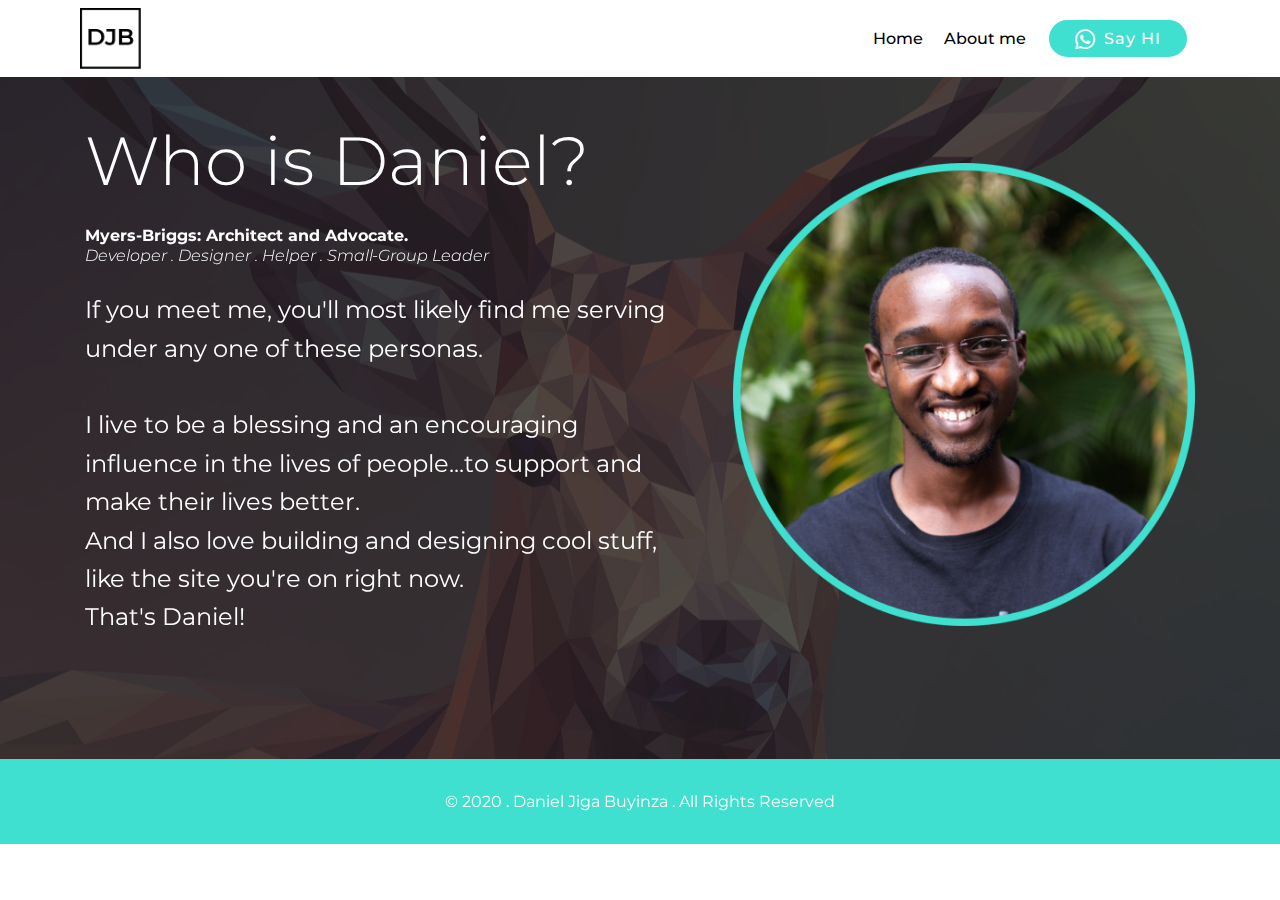
==== about-me.html @ de299797 "create github pages" ====
<!DOCTYPE html>
<html  >
<head>
  <!-- Site made with Mobirise Website Builder v4.12.3, https://mobirise.com -->
  <meta charset="UTF-8">
  <meta http-equiv="X-UA-Compatible" content="IE=edge">
  <meta name="generator" content="Mobirise v4.12.3, mobirise.com">
  <meta name="viewport" content="width=device-width, initial-scale=1, minimum-scale=1">
  <link rel="shortcut icon" href="assets/images/djb-2.png" type="image/x-icon">
  <meta name="description" content="About me.">
  
  
  <title>About</title>
  <link rel="stylesheet" href="assets/bootstrap/css/bootstrap.min.css">
  <link rel="stylesheet" href="assets/bootstrap/css/bootstrap-grid.min.css">
  <link rel="stylesheet" href="assets/bootstrap/css/bootstrap-reboot.min.css">
  <link rel="stylesheet" href="assets/tether/tether.min.css">
  <link rel="stylesheet" href="assets/socicon/css/styles.css">
  <link rel="stylesheet" href="assets/animatecss/animate.min.css">
  <link rel="stylesheet" href="assets/dropdown/css/style.css">
  <link rel="stylesheet" href="assets/theme/css/style.css">
  <link rel="preload" as="style" href="assets/mobirise/css/mbr-additional.css"><link rel="stylesheet" href="assets/mobirise/css/mbr-additional.css" type="text/css">
  
  
  
</head>
<body>

<!-- Analytics -->
<!-- Global site tag (gtag.js) - Google Analytics -->
<script async src="https://www.googletagmanager.com/gtag/js?id=UA-110084799-2"></script>
<script>
  window.dataLayer = window.dataLayer || [];
  function gtag(){dataLayer.push(arguments);}
  gtag('js', new Date());

  gtag('config', 'UA-110084799-2');
</script>
<!-- /Analytics -->


  <section class="menu cid-rZTgVJ7u8m" once="menu" id="menu2-3">

    

    <nav class="navbar navbar-expand beta-menu navbar-dropdown align-items-center navbar-fixed-top navbar-toggleable-sm">
        <button class="navbar-toggler navbar-toggler-right" type="button" data-toggle="collapse" data-target="#navbarSupportedContent" aria-controls="navbarSupportedContent" aria-expanded="false" aria-label="Toggle navigation">
            <div class="hamburger">
                <span></span>
                <span></span>
                <span></span>
                <span></span>
            </div>
        </button>
        <div class="menu-logo">
            <div class="navbar-brand">
                <span class="navbar-logo">
                    <a href="index.html">
                        <img src="assets/images/djb.png" alt="Mobirise" title="" style="height: 3.8rem;">
                    </a>
                </span>
                
            </div>
        </div>
        <div class="collapse navbar-collapse" id="navbarSupportedContent">
            <ul class="navbar-nav nav-dropdown" data-app-modern-menu="true"><li class="nav-item">
                    <a class="nav-link link text-black display-4" href="index.html">Home</a>
                </li><li class="nav-item"><a class="nav-link link text-black display-4" href="about-me.html">About me</a></li></ul>
            <div class="navbar-buttons mbr-section-btn"><a class="btn btn-sm btn-primary display-4" href="https://wa.me/+256703824519"><span class="socicon socicon-whatsapp mbr-iconfont mbr-iconfont-btn" style="font-size: 20px;"></span>Say HI</a></div>
        </div>
    </nav>
</section>

<section class="engine"><a href="https://mobirise.info/g">build a website for free</a></section><section class="header3 cid-rZUsXA3Zaf mbr-parallax-background" id="header3-5">

    

    <div class="mbr-overlay" style="opacity: 0.8; background-color: rgb(35, 35, 35);">
    </div>

    <div class="container">
        <div class="media-container-row">
            <div class="mbr-figure" style="width: 85%;">
                <img src="assets/images/danieljbuyinza-headshot.png" alt="Daniel Jiga Buyinza" title="Daniel Jiga Buyinza">
            </div>

            <div class="media-content">
                <h1 class="mbr-section-title mbr-white pb-3 mbr-fonts-style display-1">
                    Who is Daniel?</h1>
                <h3 class="mbr-section-subtitle align-left mbr-white mbr-light pb-3 mbr-fonts-style display-7"><strong>Myers-Briggs: Architect and Advocate.</strong><br><em>Developer . Designer . Helper . Small-Group Leader</em></h3>
                <div class="mbr-section-text mbr-white pb-3 ">
                    <p class="mbr-text mbr-fonts-style display-5">If you meet me, you'll most likely find me serving under any one of these personas.<br><br>I live to be a blessing and an encouraging influence in the lives of people...to support and make their lives better.<br>And I also love building and designing cool stuff, like the site you're on right now.<br>That's Daniel!</p>
                </div>
                
            </div>
        </div>
    </div>

</section>

<section once="footers" class="cid-rZUzUq5xth" id="footer6-6">

    

    

    <div class="container">
        <div class="media-container-row align-center mbr-white">
            <div class="col-12">
                <p class="mbr-text mb-0 mbr-fonts-style display-7">© 2020 . Daniel Jiga Buyinza . All Rights Reserved
                </p>
            </div>
        </div>
    </div>
</section>


  <script src="assets/web/assets/jquery/jquery.min.js"></script>
  <script src="assets/popper/popper.min.js"></script>
  <script src="assets/bootstrap/js/bootstrap.min.js"></script>
  <script src="assets/tether/tether.min.js"></script>
  <script src="assets/touchswipe/jquery.touch-swipe.min.js"></script>
  <script src="assets/smoothscroll/smooth-scroll.js"></script>
  <script src="assets/viewportchecker/jquery.viewportchecker.js"></script>
  <script src="assets/dropdown/js/nav-dropdown.js"></script>
  <script src="assets/dropdown/js/navbar-dropdown.js"></script>
  <script src="assets/parallax/jarallax.min.js"></script>
  <script src="assets/theme/js/script.js"></script>
  
  
  <input name="animation" type="hidden">
  </body>
</html>
---- assets/socicon/css/styles.css ----
@charset "UTF-8";

@font-face {
  font-family: 'Socicon';
  src:  url('../fonts/socicon.eot');
  src:  url('../fonts/socicon.eot?#iefix') format('embedded-opentype'),
    url('../fonts/socicon.woff2') format('woff2'),
    url('../fonts/socicon.ttf') format('truetype'),
    url('../fonts/socicon.woff') format('woff'),
    url('../fonts/socicon.svg#socicon') format('svg');
  font-weight: normal;
  font-style: normal;
}

[data-icon]:before {
  font-family: "socicon" !important;
  content: attr(data-icon);
  font-style: normal !important;
  font-weight: normal !important;
  font-variant: normal !important;
  text-transform: none !important;
  speak: none;
  line-height: 1;
  -webkit-font-smoothing: antialiased;
  -moz-osx-font-smoothing: grayscale;
}

[class^="socicon-"], [class*=" socicon-"] {
  /* use !important to prevent issues with browser extensions that change fonts */
  font-family: 'Socicon' !important;
  speak: none;
  font-style: normal;
  font-weight: normal;
  font-variant: normal;
  text-transform: none;
  line-height: 1;

  /* Better Font Rendering =========== */
  -webkit-font-smoothing: antialiased;
  -moz-osx-font-smoothing: grayscale;
}

.socicon-eitaa:before {
  content: "\e97c";
}
.socicon-soroush:before {
  content: "\e97d";
}
.socicon-bale:before {
  content: "\e97e";
}
.socicon-zazzle:before {
  content: "\e97b";
}
.socicon-society6:before {
  content: "\e97a";
}
.socicon-redbubble:before {
  content: "\e979";
}
.socicon-avvo:before {
  content: "\e978";
}
.socicon-stitcher:before {
  content: "\e977";
}
.socicon-googlehangouts:before {
  content: "\e974";
}
.socicon-dlive:before {
  content: "\e975";
}
.socicon-vsco:before {
  content: "\e976";
}
.socicon-flipboard:before {
  content: "\e973";
}
.socicon-ubuntu:before {
  content: "\e958";
}
.socicon-artstation:before {
  content: "\e959";
}
.socicon-invision:before {
  content: "\e95a";
}
.socicon-torial:before {
  content: "\e95b";
}
.socicon-collectorz:before {
  content: "\e95c";
}
.socicon-seenthis:before {
  content: "\e95d";
}
.socicon-googleplaymusic:before {
  content: "\e95e";
}
.socicon-debian:before {
  content: "\e95f";
}
.socicon-filmfreeway:before {
  content: "\e960";
}
.socicon-gnome:before {
  content: "\e961";
}
.socicon-itchio:before {
  content: "\e962";
}
.socicon-jamendo:before {
  content: "\e963";
}
.socicon-mix:before {
  content: "\e964";
}
.socicon-sharepoint:before {
  content: "\e965";
}
.socicon-tinder:before {
  content: "\e966";
}
.socicon-windguru:before {
  content: "\e967";
}
.socicon-cdbaby:before {
  content: "\e968";
}
.socicon-elementaryos:before {
  content: "\e969";
}
.socicon-stage32:before {
  content: "\e96a";
}
.socicon-tiktok:before {
  content: "\e96b";
}
.socicon-gitter:before {
  content: "\e96c";
}
.socicon-letterboxd:before {
  content: "\e96d";
}
.socicon-threema:before {
  content: "\e96e";
}
.socicon-splice:before {
  content: "\e96f";
}
.socicon-metapop:before {
  content: "\e970";
}
.socicon-naver:before {
  content: "\e971";
}
.socicon-remote:before {
  content: "\e972";
}
.socicon-internet:before {
  content: "\e957";
}
.socicon-moddb:before {
  content: "\e94b";
}
.socicon-indiedb:before {
  content: "\e94c";
}
.socicon-traxsource:before {
  content: "\e94d";
}
.socicon-gamefor:before {
  content: "\e94e";
}
.socicon-pixiv:before {
  content: "\e94f";
}
.socicon-myanimelist:before {
  content: "\e950";
}
.socicon-blackberry:before {
  content: "\e951";
}
.socicon-wickr:before {
  content: "\e952";
}
.socicon-spip:before {
  content: "\e953";
}
.socicon-napster:before {
  content: "\e954";
}
.socicon-beatport:before {
  content: "\e955";
}
.socicon-hackerone:before {
  content: "\e956";
}
.socicon-hackernews:before {
  content: "\e946";
}
.socicon-smashwords:before {
  content: "\e947";
}
.socicon-kobo:before {
  content: "\e948";
}
.socicon-bookbub:before {
  content: "\e949";
}
.socicon-mailru:before {
  content: "\e94a";
}
.socicon-gitlab:before {
  content: "\e945";
}
.socicon-instructables:before {
  content: "\e944";
}
.socicon-portfolio:before {
  content: "\e943";
}
.socicon-codered:before {
  content: "\e940";
}
.socicon-origin:before {
  content: "\e941";
}
.socicon-nextdoor:before {
  content: "\e942";
}
.socicon-udemy:before {
  content: "\e93f";
}
.socicon-livemaster:before {
  content: "\e93e";
}
.socicon-crunchbase:before {
  content: "\e93b";
}
.socicon-homefy:before {
  content: "\e93c";
}
.socicon-calendly:before {
  content: "\e93d";
}
.socicon-realtor:before {
  content: "\e90f";
}
.socicon-tidal:before {
  content: "\e910";
}
.socicon-qobuz:before {
  content: "\e911";
}
.socicon-natgeo:before {
  content: "\e912";
}
.socicon-mastodon:before {
  content: "\e913";
}
.socicon-unsplash:before {
  content: "\e914";
}
.socicon-homeadvisor:before {
  content: "\e915";
}
.socicon-angieslist:before {
  content: "\e916";
}
.socicon-codepen:before {
  content: "\e917";
}
.socicon-slack:before {
  content: "\e918";
}
.socicon-openaigym:before {
  content: "\e919";
}
.socicon-logmein:before {
  content: "\e91a";
}
.socicon-fiverr:before {
  content: "\e91b";
}
.socicon-gotomeeting:before {
  content: "\e91c";
}
.socicon-aliexpress:before {
  content: "\e91d";
}
.socicon-guru:before {
  content: "\e91e";
}
.socicon-appstore:before {
  content: "\e91f";
}
.socicon-homes:before {
  content: "\e920";
}
.socicon-zoom:before {
  content: "\e921";
}
.socicon-alibaba:before {
  content: "\e922";
}
.socicon-craigslist:before {
  content: "\e923";
}
.socicon-wix:before {
  content: "\e924";
}
.socicon-redfin:before {
  content: "\e925";
}
.socicon-googlecalendar:before {
  content: "\e926";
}
.socicon-shopify:before {
  content: "\e927";
}
.socicon-freelancer:before {
  content: "\e928";
}
.socicon-seedrs:before {
  content: "\e929";
}
.socicon-bing:before {
  content: "\e92a";
}
.socicon-doodle:before {
  content: "\e92b";
}
.socicon-bonanza:before {
  content: "\e92c";
}
.socicon-squarespace:before {
  content: "\e92d";
}
.socicon-toptal:before {
  content: "\e92e";
}
.socicon-gust:before {
  content: "\e92f";
}
.socicon-ask:before {
  content: "\e930";
}
.socicon-trulia:before {
  content: "\e931";
}
.socicon-loomly:before {
  content: "\e932";
}
.socicon-ghost:before {
  content: "\e933";
}
.socicon-upwork:before {
  content: "\e934";
}
.socicon-fundable:before {
  content: "\e935";
}
.socicon-booking:before {
  content: "\e936";
}
.socicon-googlemaps:before {
  content: "\e937";
}
.socicon-zillow:before {
  content: "\e938";
}
.socicon-niconico:before {
  content: "\e939";
}
.socicon-toneden:before {
  content: "\e93a";
}
.socicon-augment:before {
  content: "\e908";
}
.socicon-bitbucket:before {
  content: "\e909";
}
.socicon-fyuse:before {
  content: "\e90a";
}
.socicon-yt-gaming:before {
  content: "\e90b";
}
.socicon-sketchfab:before {
  content: "\e90c";
}
.socicon-mobcrush:before {
  content: "\e90d";
}
.socicon-microsoft:before {
  content: "\e90e";
}
.socicon-pandora:before {
  content: "\e907";
}
.socicon-messenger:before {
  content: "\e906";
}
.socicon-gamewisp:before {
  content: "\e905";
}
.socicon-bloglovin:before {
  content: "\e904";
}
.socicon-tunein:before {
  content: "\e903";
}
.socicon-gamejolt:before {
  content: "\e901";
}
.socicon-trello:before {
  content: "\e902";
}
.socicon-spreadshirt:before {
  content: "\e900";
}
.socicon-500px:before {
  content: "\e000";
}
.socicon-8tracks:before {
  content: "\e001";
}
.socicon-airbnb:before {
  content: "\e002";
}
.socicon-alliance:before {
  content: "\e003";
}
.socicon-amazon:before {
  content: "\e004";
}
.socicon-amplement:before {
  content: "\e005";
}
.socicon-android:before {
  content: "\e006";
}
.socicon-angellist:before {
  content: "\e007";
}
.socicon-apple:before {
  content: "\e008";
}
.socicon-appnet:before {
  content: "\e009";
}
.socicon-baidu:before {
  content: "\e00a";
}
.socicon-bandcamp:before {
  content: "\e00b";
}
.socicon-battlenet:before {
  content: "\e00c";
}
.socicon-mixer:before {
  content: "\e00d";
}
.socicon-bebee:before {
  content: "\e00e";
}
.socicon-bebo:before {
  content: "\e00f";
}
.socicon-behance:before {
  content: "\e010";
}
.socicon-blizzard:before {
  content: "\e011";
}
.socicon-blogger:before {
  content: "\e012";
}
.socicon-buffer:before {
  content: "\e013";
}
.socicon-chrome:before {
  content: "\e014";
}
.socicon-coderwall:before {
  content: "\e015";
}
.socicon-curse:before {
  content: "\e016";
}
.socicon-dailymotion:before {
  content: "\e017";
}
.socicon-deezer:before {
  content: "\e018";
}
.socicon-delicious:before {
  content: "\e019";
}
.socicon-deviantart:before {
  content: "\e01a";
}
.socicon-diablo:before {
  content: "\e01b";
}
.socicon-digg:before {
  content: "\e01c";
}
.socicon-discord:before {
  content: "\e01d";
}
.socicon-disqus:before {
  content: "\e01e";
}
.socicon-douban:before {
  content: "\e01f";
}
.socicon-draugiem:before {
  content: "\e020";
}
.socicon-dribbble:before {
  content: "\e021";
}
.socicon-drupal:before {
  content: "\e022";
}
.socicon-ebay:before {
  content: "\e023";
}
.socicon-ello:before {
  content: "\e024";
}
.socicon-endomodo:before {
  content: "\e025";
}
.socicon-envato:before {
  content: "\e026";
}
.socicon-etsy:before {
  content: "\e027";
}
.socicon-facebook:before {
  content: "\e028";
}
.socicon-feedburner:before {
  content: "\e029";
}
.socicon-filmweb:before {
  content: "\e02a";
}
.socicon-firefox:before {
  content: "\e02b";
}
.socicon-flattr:before {
  content: "\e02c";
}
.socicon-flickr:before {
  content: "\e02d";
}
.socicon-formulr:before {
  content: "\e02e";
}
.socicon-forrst:before {
  content: "\e02f";
}
.socicon-foursquare:before {
  content: "\e030";
}
.socicon-friendfeed:before {
  content: "\e031";
}
.socicon-github:before {
  content: "\e032";
}
.socicon-goodreads:before {
  content: "\e033";
}
.socicon-google:before {
  content: "\e034";
}
.socicon-googlescholar:before {
  content: "\e035";
}
.socicon-googlegroups:before {
  content: "\e036";
}
.socicon-googlephotos:before {
  content: "\e037";
}
.socicon-googleplus:before {
  content: "\e038";
}
.socicon-grooveshark:before {
  content: "\e039";
}
.socicon-hackerrank:before {
  content: "\e03a";
}
.socicon-hearthstone:before {
  content: "\e03b";
}
.socicon-hellocoton:before {
  content: "\e03c";
}
.socicon-heroes:before {
  content: "\e03d";
}
.socicon-smashcast:before {
  content: "\e03e";
}
.socicon-horde:before {
  content: "\e03f";
}
.socicon-houzz:before {
  content: "\e040";
}
.socicon-icq:before {
  content: "\e041";
}
.socicon-identica:before {
  content: "\e042";
}
.socicon-imdb:before {
  content: "\e043";
}
.socicon-instagram:before {
  content: "\e044";
}
.socicon-issuu:before {
  content: "\e045";
}
.socicon-istock:before {
  content: "\e046";
}
.socicon-itunes:before {
  content: "\e047";
}
.socicon-keybase:before {
  content: "\e048";
}
.socicon-lanyrd:before {
  content: "\e049";
}
.socicon-lastfm:before {
  content: "\e04a";
}
.socicon-line:before {
  content: "\e04b";
}
.socicon-linkedin:before {
  content: "\e04c";
}
.socicon-livejournal:before {
  content: "\e04d";
}
.socicon-lyft:before {
  content: "\e04e";
}
.socicon-macos:before {
  content: "\e04f";
}
.socicon-mail:before {
  content: "\e050";
}
.socicon-medium:before {
  content: "\e051";
}
.socicon-meetup:before {
  content: "\e052";
}
.socicon-mixcloud:before {
  content: "\e053";
}
.socicon-modelmayhem:before {
  content: "\e054";
}
.socicon-mumble:before {
  content: "\e055";
}
.socicon-myspace:before {
  content: "\e056";
}
.socicon-newsvine:before {
  content: "\e057";
}
.socicon-nintendo:before {
  content: "\e058";
}
.socicon-npm:before {
  content: "\e059";
}
.socicon-odnoklassniki:before {
  content: "\e05a";
}
.socicon-openid:before {
  content: "\e05b";
}
.socicon-opera:before {
  content: "\e05c";
}
.socicon-outlook:before {
  content: "\e05d";
}
.socicon-overwatch:before {
  content: "\e05e";
}
.socicon-patreon:before {
  content: "\e05f";
}
.socicon-paypal:before {
  content: "\e060";
}
.socicon-periscope:before {
  content: "\e061";
}
.socicon-persona:before {
  content: "\e062";
}
.socicon-pinterest:before {
  content: "\e063";
}
.socicon-play:before {
  content: "\e064";
}
.socicon-player:before {
  content: "\e065";
}
.socicon-playstation:before {
  content: "\e066";
}
.socicon-pocket:before {
  content: "\e067";
}
.socicon-qq:before {
  content: "\e068";
}
.socicon-quora:before {
  content: "\e069";
}
.socicon-raidcall:before {
  content: "\e06a";
}
.socicon-ravelry:before {
  content: "\e06b";
}
.socicon-reddit:before {
  content: "\e06c";
}
.socicon-renren:before {
  content: "\e06d";
}
.socicon-researchgate:before {
  content: "\e06e";
}
.socicon-residentadvisor:before {
  content: "\e06f";
}
.socicon-reverbnation:before {
  content: "\e070";
}
.socicon-rss:before {
  content: "\e071";
}
.socicon-sharethis:before {
  content: "\e072";
}
.socicon-skype:before {
  content: "\e073";
}
.socicon-slideshare:before {
  content: "\e074";
}
.socicon-smugmug:before {
  content: "\e075";
}
.socicon-snapchat:before {
  content: "\e076";
}
.socicon-songkick:before {
  content: "\e077";
}
.socicon-soundcloud:before {
  content: "\e078";
}
.socicon-spotify:before {
  content: "\e079";
}
.socicon-stackexchange:before {
  content: "\e07a";
}
.socicon-stackoverflow:before {
  content: "\e07b";
}
.socicon-starcraft:before {
  content: "\e07c";
}
.socicon-stayfriends:before {
  content: "\e07d";
}
.socicon-steam:before {
  content: "\e07e";
}
.socicon-storehouse:before {
  content: "\e07f";
}
.socicon-strava:before {
  content: "\e080";
}
.socicon-streamjar:before {
  content: "\e081";
}
.socicon-stumbleupon:before {
  content: "\e082";
}
.socicon-swarm:before {
  content: "\e083";
}
.socicon-teamspeak:before {
  content: "\e084";
}
.socicon-teamviewer:before {
  content: "\e085";
}
.socicon-technorati:before {
  content: "\e086";
}
.socicon-telegram:before {
  content: "\e087";
}
.socicon-tripadvisor:before {
  content: "\e088";
}
.socicon-tripit:before {
  content: "\e089";
}
.socicon-triplej:before {
  content: "\e08a";
}
.socicon-tumblr:before {
  content: "\e08b";
}
.socicon-twitch:before {
  content: "\e08c";
}
.socicon-twitter:before {
  content: "\e08d";
}
.socicon-uber:before {
  content: "\e08e";
}
.socicon-ventrilo:before {
  content: "\e08f";
}
.socicon-viadeo:before {
  content: "\e090";
}
.socicon-viber:before {
  content: "\e091";
}
.socicon-viewbug:before {
  content: "\e092";
}
.socicon-vimeo:before {
  content: "\e093";
}
.socicon-vine:before {
  content: "\e094";
}
.socicon-vkontakte:before {
  content: "\e095";
}
.socicon-warcraft:before {
  content: "\e096";
}
.socicon-wechat:before {
  content: "\e097";
}
.socicon-weibo:before {
  content: "\e098";
}
.socicon-whatsapp:before {
  content: "\e099";
}
.socicon-wikipedia:before {
  content: "\e09a";
}
.socicon-windows:before {
  content: "\e09b";
}
.socicon-wordpress:before {
  content: "\e09c";
}
.socicon-wykop:before {
  content: "\e09d";
}
.socicon-xbox:before {
  content: "\e09e";
}
.socicon-xing:before {
  content: "\e09f";
}
.socicon-yahoo:before {
  content: "\e0a0";
}
.socicon-yammer:before {
  content: "\e0a1";
}
.socicon-yandex:before {
  content: "\e0a2";
}
.socicon-yelp:before {
  content: "\e0a3";
}
.socicon-younow:before {
  content: "\e0a4";
}
.socicon-youtube:before {
  content: "\e0a5";
}
.socicon-zapier:before {
  content: "\e0a6";
}
.socicon-zerply:before {
  content: "\e0a7";
}
.socicon-zomato:before {
  content: "\e0a8";
}
.socicon-zynga:before {
  content: "\e0a9";
}
---- assets/dropdown/css/style.css ----
.navbar-dropdown {
  left: 0;
  padding: 0;
  position: absolute;
  right: 0;
  top: 0;
  transition: all 0.45s ease;
  z-index: 1030;
  background: #282828; }
  .navbar-dropdown .navbar-logo {
    margin-right: 0.8rem;
    transition: margin 0.3s ease-in-out;
    vertical-align: middle; }
    .navbar-dropdown .navbar-logo img {
      height: 3.125rem;
      transition: all 0.3s ease-in-out; }
    .navbar-dropdown .navbar-logo.mbr-iconfont {
      font-size: 3.125rem;
      line-height: 3.125rem; }
  .navbar-dropdown .navbar-caption {
    font-weight: 700;
    white-space: normal;
    vertical-align: -4px;
    line-height: 3.125rem !important; }
    .navbar-dropdown .navbar-caption, .navbar-dropdown .navbar-caption:hover {
      color: inherit;
      text-decoration: none; }
  .navbar-dropdown .mbr-iconfont + .navbar-caption {
    vertical-align: -1px; }
  .navbar-dropdown.navbar-fixed-top {
    position: fixed; }
  .navbar-dropdown .navbar-brand span {
    vertical-align: -4px; }
  .navbar-dropdown.bg-color.transparent {
    background: none; }
  .navbar-dropdown.navbar-short .navbar-brand {
    padding: 0.625rem 0; }
    .navbar-dropdown.navbar-short .navbar-brand span {
      vertical-align: -1px; }
  .navbar-dropdown.navbar-short .navbar-caption {
    line-height: 2.375rem !important;
    vertical-align: -2px; }
  .navbar-dropdown.navbar-short .navbar-logo {
    margin-right: 0.5rem; }
    .navbar-dropdown.navbar-short .navbar-logo img {
      height: 2.375rem; }
    .navbar-dropdown.navbar-short .navbar-logo.mbr-iconfont {
      font-size: 2.375rem;
      line-height: 2.375rem; }
  .navbar-dropdown.navbar-short .mbr-table-cell {
    height: 3.625rem; }
  .navbar-dropdown .navbar-close {
    left: 0.6875rem;
    position: fixed;
    top: 0.75rem;
    z-index: 1000; }
  .navbar-dropdown .hamburger-icon {
    content: "";
    display: inline-block;
    vertical-align: middle;
    width: 16px;
    -webkit-box-shadow: 0 -6px 0 1px #282828,0 0 0 1px #282828,0 6px 0 1px #282828;
    -moz-box-shadow: 0 -6px 0 1px #282828,0 0 0 1px #282828,0 6px 0 1px #282828;
    box-shadow: 0 -6px 0 1px #282828,0 0 0 1px #282828,0 6px 0 1px #282828; }

.dropdown-menu .dropdown-toggle[data-toggle="dropdown-submenu"]::after {
  border-bottom: 0.35em solid transparent;
  border-left: 0.35em solid;
  border-right: 0;
  border-top: 0.35em solid transparent;
  margin-left: 0.3rem; }

.dropdown-menu .dropdown-item:focus {
  outline: 0; }

.nav-dropdown {
  font-size: 0.75rem;
  font-weight: 500;
  height: auto !important; }
  .nav-dropdown .nav-btn {
    padding-left: 1rem; }
  .nav-dropdown .link {
    margin: .667em 1.667em;
    font-weight: 500;
    padding: 0;
    transition: color .2s ease-in-out; }
    .nav-dropdown .link.dropdown-toggle {
      margin-right: 2.583em; }
      .nav-dropdown .link.dropdown-toggle::after {
        margin-left: .25rem;
        border-top: 0.35em solid;
        border-right: 0.35em solid transparent;
        border-left: 0.35em solid transparent;
        border-bottom: 0; }
      .nav-dropdown .link.dropdown-toggle[aria-expanded="true"] {
        margin: 0;
        padding: 0.667em 3.263em  0.667em 1.667em; }
  .nav-dropdown .link::after,
  .nav-dropdown .dropdown-item::after {
    color: inherit; }
  .nav-dropdown .btn {
    font-size: 0.75rem;
    font-weight: 700;
    letter-spacing: 0;
    margin-bottom: 0;
    padding-left: 1.25rem;
    padding-right: 1.25rem; }
  .nav-dropdown .dropdown-menu {
    border-radius: 0;
    border: 0;
    left: 0;
    margin: 0;
    padding-bottom: 1.25rem;
    padding-top: 1.25rem;
    position: relative; }
  .nav-dropdown .dropdown-submenu {
    margin-left: 0.125rem;
    top: 0; }
  .nav-dropdown .dropdown-item {
    font-weight: 500;
    line-height: 2;
    padding: 0.3846em 4.615em 0.3846em 1.5385em;
    position: relative;
    transition: color .2s ease-in-out, background-color .2s ease-in-out; }
    .nav-dropdown .dropdown-item::after {
      margin-top: -0.3077em;
      position: absolute;
      right: 1.1538em;
      top: 50%; }
    .nav-dropdown .dropdown-item:focus, .nav-dropdown .dropdown-item:hover {
      background: none; }

@media (max-width: 767px) {
  .nav-dropdown.navbar-toggleable-sm {
    bottom: 0;
    display: none;
    left: 0;
    overflow-x: hidden;
    position: fixed;
    top: 0;
    transform: translateX(-100%);
    -ms-transform: translateX(-100%);
    -webkit-transform: translateX(-100%);
    width: 18.75rem;
    z-index: 999; } }
.nav-dropdown.navbar-toggleable-xl {
  bottom: 0;
  display: none;
  left: 0;
  overflow-x: hidden;
  position: fixed;
  top: 0;
  transform: translateX(-100%);
  -ms-transform: translateX(-100%);
  -webkit-transform: translateX(-100%);
  width: 18.75rem;
  z-index: 999; }

.nav-dropdown-sm {
  display: block !important;
  overflow-x: hidden;
  overflow: auto;
  padding-top: 3.875rem; }
  .nav-dropdown-sm::after {
    content: "";
    display: block;
    height: 3rem;
    width: 100%; }
  .nav-dropdown-sm.collapse.in ~ .navbar-close {
    display: block !important; }
  .nav-dropdown-sm.collapsing, .nav-dropdown-sm.collapse.in {
    transform: translateX(0);
    -ms-transform: translateX(0);
    -webkit-transform: translateX(0);
    transition: all 0.25s ease-out;
    -webkit-transition: all 0.25s ease-out;
    background: #282828; }
  .nav-dropdown-sm.collapsing[aria-expanded="false"] {
    transform: translateX(-100%);
    -ms-transform: translateX(-100%);
    -webkit-transform: translateX(-100%); }
  .nav-dropdown-sm .nav-item {
    display: block;
    margin-left: 0 !important;
    padding-left: 0; }
  .nav-dropdown-sm .link,
  .nav-dropdown-sm .dropdown-item {
    border-top: 1px dotted rgba(255, 255, 255, 0.1);
    font-size: 0.8125rem;
    line-height: 1.6;
    margin: 0 !important;
    padding: 0.875rem 2.4rem 0.875rem 1.5625rem !important;
    position: relative;
    white-space: normal; }
    .nav-dropdown-sm .link:focus, .nav-dropdown-sm .link:hover,
    .nav-dropdown-sm .dropdown-item:focus,
    .nav-dropdown-sm .dropdown-item:hover {
      background: rgba(0, 0, 0, 0.2) !important;
      color: #c0a375; }
  .nav-dropdown-sm .nav-btn {
    position: relative;
    padding: 1.5625rem 1.5625rem 0 1.5625rem; }
    .nav-dropdown-sm .nav-btn::before {
      border-top: 1px dotted rgba(255, 255, 255, 0.1);
      content: "";
      left: 0;
      position: absolute;
      top: 0;
      width: 100%; }
    .nav-dropdown-sm .nav-btn + .nav-btn {
      padding-top: 0.625rem; }
      .nav-dropdown-sm .nav-btn + .nav-btn::before {
        display: none; }
  .nav-dropdown-sm .btn {
    padding: 0.625rem 0; }
  .nav-dropdown-sm .dropdown-toggle[data-toggle="dropdown-submenu"]::after {
    margin-left: .25rem;
    border-top: 0.35em solid;
    border-right: 0.35em solid transparent;
    border-left: 0.35em solid transparent;
    border-bottom: 0; }
  .nav-dropdown-sm .dropdown-toggle[data-toggle="dropdown-submenu"][aria-expanded="true"]::after {
    border-top: 0;
    border-right: 0.35em solid transparent;
    border-left: 0.35em solid transparent;
    border-bottom: 0.35em solid; }
  .nav-dropdown-sm .dropdown-menu {
    margin: 0;
    padding: 0;
    position: relative;
    top: 0;
    left: 0;
    width: 100%;
    border: 0;
    float: none;
    border-radius: 0;
    background: none; }
  .nav-dropdown-sm .dropdown-submenu {
    left: 100%;
    margin-left: 0.125rem;
    margin-top: -1.25rem;
    top: 0; }

.navbar-toggleable-sm .nav-dropdown .dropdown-menu {
  position: absolute; }

.navbar-toggleable-sm .nav-dropdown .dropdown-submenu {
  left: 100%;
  margin-left: 0.125rem;
  margin-top: -1.25rem;
  top: 0; }

.navbar-toggleable-sm.opened .nav-dropdown .dropdown-menu {
  position: relative; }

.navbar-toggleable-sm.opened .nav-dropdown .dropdown-submenu {
  left: 0;
  margin-left: 00rem;
  margin-top: 0rem;
  top: 0; }

.is-builder .nav-dropdown.collapsing {
  transition: none !important; }

/*# sourceMappingURL=style.css.map */
---- assets/theme/css/style.css ----
@charset "UTF-8";
/*!
 * Mobirise v4 theme (https://mobirise.com/)
 * Copyright 2017 Mobirise
 */
section {
  background-color: #eeeeee;
}

body {
  font-style: normal;
  line-height: 1.5;
}

section,
.container,
.container-fluid {
  position: relative;
  word-wrap: break-word;
}

a.mbr-iconfont:hover {
  text-decoration: none;
}

.article .lead p,
.article .lead ul,
.article .lead ol,
.article .lead pre,
.article .lead blockquote {
  margin-bottom: 0;
}

ul,
ol,
pre,
blockquote {
  margin-bottom: 2.3125rem;
}

pre {
  background: #f4f4f4;
  padding: 10px 24px;
  white-space: pre-wrap;
}

.inactive {
  -webkit-user-select: none;
  -moz-user-select: none;
  -ms-user-select: none;
  user-select: none;
  pointer-events: none;
  -webkit-user-drag: none;
  user-drag: none;
}

.mbr-section__comments .row {
  justify-content: center;
  -webkit-justify-content: center;
}

a {
  font-style: normal;
  font-weight: 400;
  cursor: pointer;
}
a, a:hover {
  text-decoration: none;
}

figure {
  margin-bottom: 0;
}

body {
  color: #232323;
}

h1,
h2,
h3,
h4,
h5,
h6,
.h1,
.h2,
.h3,
.h4,
.h5,
.h6,
.display-1,
.display-2,
.display-3,
.display-4 {
  line-height: 1;
  word-break: break-word;
  word-wrap: break-word;
}

.mbr-section-title {
  font-style: normal;
  line-height: 1.2;
}

.mbr-section-subtitle {
  line-height: 1.3;
}

.mbr-text {
  font-style: normal;
  line-height: 1.6;
}

b,
strong {
  font-weight: bold;
}

blockquote {
  padding: 10px 0 10px 20px;
  position: relative;
  border-left: 2px solid;
  border-color: #ff3366;
}

input:-webkit-autofill, input:-webkit-autofill:hover, input:-webkit-autofill:focus, input:-webkit-autofill:active {
  transition-delay: 9999s;
  transition-property: background-color, color;
}

textarea[type=hidden] {
  display: none;
}

body {
  position: relative;
}

section {
  background-position: 50% 50%;
  background-repeat: no-repeat;
  background-size: cover;
}
section .mbr-background-video,
section .mbr-background-video-preview {
  position: absolute;
  bottom: 0;
  left: 0;
  right: 0;
  top: 0;
}

.hidden {
  visibility: hidden;
}

.mbr-z-index20 {
  z-index: 20;
}

/*! Base colors */
.mbr-white {
  color: #ffffff;
}

.mbr-black {
  color: #000000;
}

.mbr-bg-white {
  background-color: #ffffff;
}

.mbr-bg-black {
  background-color: #000000;
}

/*! Text-aligns */
.align-left {
  text-align: left;
}

.align-center {
  text-align: center;
}

.align-right {
  text-align: right;
}

@media (max-width: 767px) {
  .align-left,
.align-center,
.align-right,
.mbr-section-btn,
.mbr-section-title {
    text-align: center;
  }
}
/*! Font-weight  */
.mbr-light {
  font-weight: 300;
}

.mbr-regular {
  font-weight: 400;
}

.mbr-semibold {
  font-weight: 500;
}

.mbr-bold {
  font-weight: 700;
}

/*! Media  */
.media-size-item {
  -webkit-flex: 1 1 auto;
  -moz-flex: 1 1 auto;
  -ms-flex: 1 1 auto;
  -o-flex: 1 1 auto;
  flex: 1 1 auto;
}

.media-content {
  -webkit-flex-basis: 100%;
  flex-basis: 100%;
}

.media-container-row {
  display: -ms-flexbox;
  display: -webkit-flex;
  display: flex;
  -webkit-flex-direction: row;
  -ms-flex-direction: row;
  flex-direction: row;
  -webkit-flex-wrap: wrap;
  -ms-flex-wrap: wrap;
  flex-wrap: wrap;
  -webkit-justify-content: center;
  -ms-flex-pack: center;
  justify-content: center;
  -webkit-align-content: center;
  -ms-flex-line-pack: center;
  align-content: center;
  -webkit-align-items: start;
  -ms-flex-align: start;
  align-items: start;
}
.media-container-row .media-size-item {
  width: 400px;
}

.media-container-column {
  display: -ms-flexbox;
  display: -webkit-flex;
  display: flex;
  -webkit-flex-direction: column;
  -ms-flex-direction: column;
  flex-direction: column;
  -webkit-flex-wrap: wrap;
  -ms-flex-wrap: wrap;
  flex-wrap: wrap;
  -webkit-justify-content: center;
  -ms-flex-pack: center;
  justify-content: center;
  -webkit-align-content: center;
  -ms-flex-line-pack: center;
  align-content: center;
  -webkit-align-items: stretch;
  -ms-flex-align: stretch;
  align-items: stretch;
}
.media-container-column > * {
  width: 100%;
}

@media (min-width: 992px) {
  .media-container-row {
    -webkit-flex-wrap: nowrap;
    -ms-flex-wrap: nowrap;
    flex-wrap: nowrap;
  }
}
figure {
  overflow: hidden;
}

figure[mbr-media-size] {
  transition: width 0.1s;
}

.mbr-figure img,
.mbr-figure iframe {
  display: block;
  width: 100%;
}

.card {
  background-color: transparent;
  border: none;
}

.card-box {
  width: 100%;
}

.card-img {
  text-align: center;
  flex-shrink: 0;
  -webkit-flex-shrink: 0;
}

.media {
  max-width: 100%;
  margin: 0 auto;
}

.mbr-figure {
  -ms-flex-item-align: center;
  -ms-grid-row-align: center;
  -webkit-align-self: center;
  align-self: center;
}

.media-container > div {
  max-width: 100%;
}

.mbr-figure img,
.card-img img {
  width: 100%;
}

@media (max-width: 991px) {
  .media-size-item {
    width: auto !important;
  }

  .media {
    width: auto;
  }

  .mbr-figure {
    width: 100% !important;
  }
}
/*! Buttons */
.btn {
  font-weight: 500;
  border-width: 2px;
  font-style: normal;
  letter-spacing: 1px;
  margin: 0.4rem 0.8rem;
  white-space: normal;
  -webkit-transition: all 0.3s ease-in-out;
  -moz-transition: all 0.3s ease-in-out;
  transition: all 0.3s ease-in-out;
  display: inline-flex;
  align-items: center;
  justify-content: center;
  word-break: break-word;
  -webkit-align-items: center;
  -webkit-justify-content: center;
  display: -webkit-inline-flex;
}

.btn-sm {
  font-weight: 500;
  letter-spacing: 1px;
  -webkit-transition: all 0.3s ease-in-out;
  -moz-transition: all 0.3s ease-in-out;
  transition: all 0.3s ease-in-out;
}

.btn-md {
  font-weight: 500;
  letter-spacing: 1px;
  margin: 0.4rem 0.8rem !important;
  -webkit-transition: all 0.3s ease-in-out;
  -moz-transition: all 0.3s ease-in-out;
  transition: all 0.3s ease-in-out;
}

.btn-lg {
  font-weight: 500;
  letter-spacing: 1px;
  margin: 0.4rem 0.8rem !important;
  -webkit-transition: all 0.3s ease-in-out;
  -moz-transition: all 0.3s ease-in-out;
  transition: all 0.3s ease-in-out;
}

.mbr-section-btn {
  margin-left: -0.25rem;
  margin-right: -0.25rem;
  font-size: 0;
}

nav .mbr-section-btn {
  margin-left: 0rem;
  margin-right: 0rem;
}

.btn-form {
  border-radius: 0;
}
.btn-form:hover {
  cursor: pointer;
}

/*! Btn icon margin */
.btn .mbr-iconfont,
.btn.btn-sm .mbr-iconfont {
  cursor: pointer;
  margin-right: 0.5rem;
}

.btn.btn-md .mbr-iconfont,
.btn.btn-md .mbr-iconfont {
  margin-right: 0.8rem;
}

.mbr-regular {
  font-weight: 400;
}

.mbr-semibold {
  font-weight: 500;
}

.mbr-bold {
  font-weight: 700;
}

[type=submit] {
  -webkit-appearance: none;
}

/*! Full-screen */
.mbr-fullscreen .mbr-overlay {
  min-height: 100vh;
}

.mbr-fullscreen {
  display: flex;
  display: -webkit-flex;
  display: -moz-flex;
  display: -ms-flex;
  display: -o-flex;
  align-items: center;
  -webkit-align-items: center;
  min-height: 100vh;
  padding-top: 3rem;
  padding-bottom: 3rem;
}

/*! Map */
.map {
  height: 25rem;
  position: relative;
}
.map iframe {
  width: 100%;
  height: 100%;
}

.mbr-overlay {
  background-color: #000;
  bottom: 0;
  left: 0;
  opacity: 0.5;
  position: absolute;
  right: 0;
  top: 0;
  z-index: 0;
  pointer-events: none;
}

/* Form */
blockquote {
  font-style: italic;
  padding: 10px 0 10px 20px;
  font-size: 1.09rem;
  position: relative;
  border-width: 3px;
}

.form-control {
  background-color: #f5f5f5;
  box-shadow: none;
  color: #565656;
  line-height: 1.43;
  min-height: 3.5em;
  padding: 1.07em 0.5em;
}
.form-control, .form-control:focus {
  border: 1px solid #e8e8e8;
}
.form-active .form-control:invalid {
  border-color: red;
}

.form-control-label {
  position: relative;
  cursor: pointer;
  margin-bottom: 0.357em;
  padding: 0;
}

.alert {
  color: #ffffff;
  border-radius: 0;
  border: 0;
  font-size: 0.875rem;
  line-height: 1.5;
  margin-bottom: 1.875rem;
  padding: 1.25rem;
  position: relative;
}
.alert.alert-form::after {
  background-color: inherit;
  bottom: -7px;
  content: "";
  display: block;
  height: 14px;
  left: 50%;
  margin-left: -7px;
  position: absolute;
  transform: rotate(45deg);
  width: 14px;
  -webkit-transform: rotate(45deg);
}

.form-asterisk {
  font-family: initial;
  position: absolute;
  top: -2px;
  font-weight: normal;
}

/*! Scroll to top arrow */
#scrollToTop a i:before {
  content: "";
  position: absolute;
  height: 40%;
  top: 25%;
  background: #fff;
  width: 2px;
  left: calc(50% - 1px);
}
#scrollToTop a i:after {
  content: "";
  position: absolute;
  display: block;
  border-top: 2px solid #fff;
  border-right: 2px solid #fff;
  width: 40%;
  height: 40%;
  left: 30%;
  bottom: 30%;
  transform: rotate(135deg);
  -webkit-transform: rotate(135deg);
}

.mbr-arrow-up {
  bottom: 25px;
  right: 90px;
  position: fixed;
  text-align: right;
  z-index: 5000;
  color: #ffffff;
  font-size: 32px;
  transform: rotate(180deg);
  -webkit-transform: rotate(180deg);
}

.mbr-arrow-up a {
  background: rgba(0, 0, 0, 0.2);
  border-radius: 3px;
  color: #fff;
  display: inline-block;
  height: 60px;
  width: 60px;
  outline-style: none !important;
  position: relative;
  text-decoration: none;
  transition: all 0.3s ease-in-out;
  cursor: pointer;
  text-align: center;
}
.mbr-arrow-up a:hover {
  background-color: rgba(0, 0, 0, 0.4);
}
.mbr-arrow-up a i {
  line-height: 60px;
}

.mbr-arrow-up-icon {
  display: block;
  color: #fff;
}

.mbr-arrow-up-icon::before {
  content: "›";
  display: inline-block;
  font-family: serif;
  font-size: 32px;
  line-height: 1;
  font-style: normal;
  position: relative;
  top: 6px;
  left: -4px;
  -webkit-transform: rotate(-90deg);
  transform: rotate(-90deg);
}

/*! Arrow Down */
.mbr-arrow {
  position: absolute;
  bottom: 45px;
  left: 50%;
  width: 60px;
  height: 60px;
  cursor: pointer;
  background-color: rgba(80, 80, 80, 0.5);
  border-radius: 50%;
  -webkit-transform: translateX(-50%);
  transform: translateX(-50%);
}
.mbr-arrow > a {
  display: inline-block;
  text-decoration: none;
  outline-style: none;
  -webkit-animation: arrowdown 1.7s ease-in-out infinite;
  animation: arrowdown 1.7s ease-in-out infinite;
}
.mbr-arrow > a > i {
  position: absolute;
  top: -2px;
  left: 15px;
  font-size: 2rem;
}

@keyframes arrowdown {
  0% {
    transform: translateY(0px);
    -webkit-transform: translateY(0px);
  }
  50% {
    transform: translateY(-5px);
    -webkit-transform: translateY(-5px);
  }
  100% {
    transform: translateY(0px);
    -webkit-transform: translateY(0px);
  }
}
@-webkit-keyframes arrowdown {
  0% {
    transform: translateY(0px);
    -webkit-transform: translateY(0px);
  }
  50% {
    transform: translateY(-5px);
    -webkit-transform: translateY(-5px);
  }
  100% {
    transform: translateY(0px);
    -webkit-transform: translateY(0px);
  }
}
@media (max-width: 500px) {
  .mbr-arrow-up {
    left: 50%;
    right: auto;
    transform: translateX(-50%) rotate(180deg);
    -webkit-transform: translateX(-50%) rotate(180deg);
  }
}
/*Gradients animation*/
@keyframes gradient-animation {
  from {
    background-position: 0% 100%;
    animation-timing-function: ease-in-out;
  }
  to {
    background-position: 100% 0%;
    animation-timing-function: ease-in-out;
  }
}
@-webkit-keyframes gradient-animation {
  from {
    background-position: 0% 100%;
    animation-timing-function: ease-in-out;
  }
  to {
    background-position: 100% 0%;
    animation-timing-function: ease-in-out;
  }
}
.bg-gradient {
  background-size: 200% 200%;
  animation: gradient-animation 5s infinite alternate;
  -webkit-animation: gradient-animation 5s infinite alternate;
}

.menu .navbar-brand {
  display: -webkit-flex;
}
.menu .navbar-brand span {
  display: flex;
  display: -webkit-flex;
}
.menu .navbar-brand .navbar-caption-wrap {
  display: -webkit-flex;
}
.menu .navbar-brand .navbar-logo img {
  display: -webkit-flex;
}
@media (min-width: 768px) and (max-width: 1023px) {
  .menu .navbar-toggleable-sm .navbar-nav {
    display: -webkit-box;
    display: -webkit-flex;
    display: -ms-flexbox;
  }
}
@media (max-width: 1023px) {
  .menu .navbar-collapse {
    max-height: 93.5vh;
  }
  .menu .navbar-collapse.show {
    overflow: auto;
  }
}
@media (min-width: 1024px) {
  .menu .navbar-nav.nav-dropdown {
    display: -webkit-flex;
  }
  .menu .navbar-toggleable-sm .navbar-collapse {
    display: -webkit-flex !important;
  }
  .menu .collapsed .navbar-collapse {
    max-height: 93.5vh;
  }
  .menu .collapsed .navbar-collapse.show {
    overflow: auto;
  }
}
@media (max-width: 767px) {
  .menu .navbar-collapse {
    max-height: 80vh;
  }
}

/* Others*/
.note-check a[data-value=Rubik] {
  font-style: normal;
}

.mbr-arrow a {
  color: #ffffff;
}

@media (max-width: 767px) {
  .mbr-arrow {
    display: none;
  }
}
.navbar {
  display: -webkit-flex;
  -webkit-flex-wrap: wrap;
  -webkit-align-items: center;
  -webkit-justify-content: space-between;
}

.navbar-collapse {
  -webkit-flex-basis: 100%;
  -webkit-flex-grow: 1;
  -webkit-align-items: center;
}

.nav-dropdown .link {
  padding: 0.667em 1.667em !important;
  margin: 0 !important;
}

.nav {
  display: -webkit-flex;
  -webkit-flex-wrap: wrap;
}

.row {
  display: -webkit-flex;
  -webkit-flex-wrap: wrap;
}

.justify-content-center {
  -webkit-justify-content: center;
}

.form-inline {
  display: -webkit-flex;
  -webkit-flex-flow: row wrap;
  -webkit-align-items: center;
}

.card-wrapper {
  -webkit-flex: 1;
}

.carousel-control {
  z-index: 10;
  display: -webkit-flex;
  -webkit-align-items: center;
  -webkit-justify-content: center;
}

.carousel-controls {
  display: -webkit-flex;
}

.media {
  display: -webkit-flex;
}

.form-group:focus {
  outline: none;
}

.jq-selectbox__select {
  padding: 1.07em 0.5em;
  position: absolute;
  top: 0;
  left: 0;
  width: 100%;
}

.jq-selectbox__dropdown {
  position: absolute;
  top: 100%;
  left: 0 !important;
  width: 100% !important;
}

.jq-selectbox__trigger-arrow {
  transform: translateY(-50%);
}

.jq-selectbox li {
  padding: 1.07em 0.5em;
}

input[type=range] {
  padding-left: 0 !important;
  padding-right: 0 !important;
}

.modal-dialog,
.modal-content {
  height: 100%;
}

.modal-dialog .carousel-inner {
  height: calc(100vh - 1.75rem);
}
@media (max-width: 575px) {
  .modal-dialog .carousel-inner {
    height: calc(100vh - 1rem);
  }
}

.carousel-item {
  text-align: center;
}

.carousel-item img {
  margin: auto;
}

.navbar-toggler {
  -webkit-align-self: flex-start;
  -ms-flex-item-align: start;
  align-self: flex-start;
  padding: 0.25rem 0.75rem;
  font-size: 1.25rem;
  line-height: 1;
  background: transparent;
  border: 1px solid transparent;
  -webkit-border-radius: 0.25rem;
  border-radius: 0.25rem;
}

.navbar-toggler:focus,
.navbar-toggler:hover {
  text-decoration: none;
}

.navbar-toggler-icon {
  display: inline-block;
  width: 1.5em;
  height: 1.5em;
  vertical-align: middle;
  content: "";
  background: no-repeat center center;
  -webkit-background-size: 100% 100%;
  -o-background-size: 100% 100%;
  background-size: 100% 100%;
}

.navbar-toggler-left {
  position: absolute;
  left: 1rem;
}

.navbar-toggler-right {
  position: absolute;
  right: 1rem;
}

@media (max-width: 575px) {
  .navbar-toggleable .navbar-nav .dropdown-menu {
    position: static;
    float: none;
  }

  .navbar-toggleable > .container {
    padding-right: 0;
    padding-left: 0;
  }
}
@media (min-width: 576px) {
  .navbar-toggleable {
    -webkit-box-orient: horizontal;
    -webkit-box-direction: normal;
    -webkit-flex-direction: row;
    -ms-flex-direction: row;
    flex-direction: row;
    -webkit-flex-wrap: nowrap;
    -ms-flex-wrap: nowrap;
    flex-wrap: nowrap;
    -webkit-box-align: center;
    -webkit-align-items: center;
    -ms-flex-align: center;
    align-items: center;
  }

  .navbar-toggleable .navbar-nav {
    -webkit-box-orient: horizontal;
    -webkit-box-direction: normal;
    -webkit-flex-direction: row;
    -ms-flex-direction: row;
    flex-direction: row;
  }

  .navbar-toggleable .navbar-nav .nav-link {
    padding-right: 0.5rem;
    padding-left: 0.5rem;
  }

  .navbar-toggleable > .container {
    display: -webkit-box;
    display: -webkit-flex;
    display: -ms-flexbox;
    display: flex;
    -webkit-flex-wrap: nowrap;
    -ms-flex-wrap: nowrap;
    flex-wrap: nowrap;
    -webkit-box-align: center;
    -webkit-align-items: center;
    -ms-flex-align: center;
    align-items: center;
  }

  .navbar-toggleable .navbar-collapse {
    display: -webkit-box !important;
    display: -webkit-flex !important;
    display: -ms-flexbox !important;
    display: flex !important;
    width: 100%;
  }

  .navbar-toggleable .navbar-toggler {
    display: none;
  }
}
@media (max-width: 767px) {
  .navbar-toggleable-sm .navbar-nav .dropdown-menu {
    position: static;
    float: none;
  }

  .navbar-toggleable-sm > .container {
    padding-right: 0;
    padding-left: 0;
  }
}
@media (min-width: 768px) {
  .navbar-toggleable-sm {
    -webkit-box-orient: horizontal;
    -webkit-box-direction: normal;
    -webkit-flex-direction: row;
    -ms-flex-direction: row;
    flex-direction: row;
    -webkit-flex-wrap: nowrap;
    -ms-flex-wrap: nowrap;
    flex-wrap: nowrap;
    -webkit-box-align: center;
    -webkit-align-items: center;
    -ms-flex-align: center;
    align-items: center;
  }

  .navbar-toggleable-sm .navbar-nav {
    -webkit-box-orient: horizontal;
    -webkit-box-direction: normal;
    -webkit-flex-direction: row;
    -ms-flex-direction: row;
    flex-direction: row;
  }

  .navbar-toggleable-sm .navbar-nav .nav-link {
    padding-right: 0.5rem;
    padding-left: 0.5rem;
  }

  .navbar-toggleable-sm > .container {
    display: -webkit-box;
    display: -webkit-flex;
    display: -ms-flexbox;
    display: flex;
    -webkit-flex-wrap: nowrap;
    -ms-flex-wrap: nowrap;
    flex-wrap: nowrap;
    -webkit-box-align: center;
    -webkit-align-items: center;
    -ms-flex-align: center;
    align-items: center;
  }

  .navbar-toggleable-sm .navbar-collapse {
    display: none;
    width: 100%;
  }

  .navbar-toggleable-sm .navbar-toggler {
    display: none;
  }
}
@media (max-width: 1023px) {
  .navbar-toggleable-md .navbar-nav .dropdown-menu {
    position: static;
    float: none;
  }

  .navbar-toggleable-md > .container {
    padding-right: 0;
    padding-left: 0;
  }
}
@media (min-width: 1024px) {
  .navbar-toggleable-md {
    -webkit-box-orient: horizontal;
    -webkit-box-direction: normal;
    -webkit-flex-direction: row;
    -ms-flex-direction: row;
    flex-direction: row;
    -webkit-flex-wrap: nowrap;
    -ms-flex-wrap: nowrap;
    flex-wrap: nowrap;
    -webkit-box-align: center;
    -webkit-align-items: center;
    -ms-flex-align: center;
    align-items: center;
  }

  .navbar-toggleable-md .navbar-nav {
    -webkit-box-orient: horizontal;
    -webkit-box-direction: normal;
    -webkit-flex-direction: row;
    -ms-flex-direction: row;
    flex-direction: row;
  }

  .navbar-toggleable-md .navbar-nav .nav-link {
    padding-right: 0.5rem;
    padding-left: 0.5rem;
  }

  .navbar-toggleable-md > .container {
    display: -webkit-box;
    display: -webkit-flex;
    display: -ms-flexbox;
    display: flex;
    -webkit-flex-wrap: nowrap;
    -ms-flex-wrap: nowrap;
    flex-wrap: nowrap;
    -webkit-box-align: center;
    -webkit-align-items: center;
    -ms-flex-align: center;
    align-items: center;
  }

  .navbar-toggleable-md .navbar-collapse {
    display: -webkit-box !important;
    display: -webkit-flex !important;
    display: -ms-flexbox !important;
    display: flex !important;
    width: 100%;
  }

  .navbar-toggleable-md .navbar-toggler {
    display: none;
  }
}
@media (max-width: 1199px) {
  .navbar-toggleable-lg .navbar-nav .dropdown-menu {
    position: static;
    float: none;
  }

  .navbar-toggleable-lg > .container {
    padding-right: 0;
    padding-left: 0;
  }
}
@media (min-width: 1200px) {
  .navbar-toggleable-lg {
    -webkit-box-orient: horizontal;
    -webkit-box-direction: normal;
    -webkit-flex-direction: row;
    -ms-flex-direction: row;
    flex-direction: row;
    -webkit-flex-wrap: nowrap;
    -ms-flex-wrap: nowrap;
    flex-wrap: nowrap;
    -webkit-box-align: center;
    -webkit-align-items: center;
    -ms-flex-align: center;
    align-items: center;
  }

  .navbar-toggleable-lg .navbar-nav {
    -webkit-box-orient: horizontal;
    -webkit-box-direction: normal;
    -webkit-flex-direction: row;
    -ms-flex-direction: row;
    flex-direction: row;
  }

  .navbar-toggleable-lg .navbar-nav .nav-link {
    padding-right: 0.5rem;
    padding-left: 0.5rem;
  }

  .navbar-toggleable-lg > .container {
    display: -webkit-box;
    display: -webkit-flex;
    display: -ms-flexbox;
    display: flex;
    -webkit-flex-wrap: nowrap;
    -ms-flex-wrap: nowrap;
    flex-wrap: nowrap;
    -webkit-box-align: center;
    -webkit-align-items: center;
    -ms-flex-align: center;
    align-items: center;
  }

  .navbar-toggleable-lg .navbar-collapse {
    display: -webkit-box !important;
    display: -webkit-flex !important;
    display: -ms-flexbox !important;
    display: flex !important;
    width: 100%;
  }

  .navbar-toggleable-lg .navbar-toggler {
    display: none;
  }
}
.navbar-toggleable-xl {
  -webkit-box-orient: horizontal;
  -webkit-box-direction: normal;
  -webkit-flex-direction: row;
  -ms-flex-direction: row;
  flex-direction: row;
  -webkit-flex-wrap: nowrap;
  -ms-flex-wrap: nowrap;
  flex-wrap: nowrap;
  -webkit-box-align: center;
  -webkit-align-items: center;
  -ms-flex-align: center;
  align-items: center;
}

.navbar-toggleable-xl .navbar-nav .dropdown-menu {
  position: static;
  float: none;
}

.navbar-toggleable-xl > .container {
  padding-right: 0;
  padding-left: 0;
}

.navbar-toggleable-xl .navbar-nav {
  -webkit-box-orient: horizontal;
  -webkit-box-direction: normal;
  -webkit-flex-direction: row;
  -ms-flex-direction: row;
  flex-direction: row;
}

.navbar-toggleable-xl .navbar-nav .nav-link {
  padding-right: 0.5rem;
  padding-left: 0.5rem;
}

.navbar-toggleable-xl > .container {
  display: -webkit-box;
  display: -webkit-flex;
  display: -ms-flexbox;
  display: flex;
  -webkit-flex-wrap: nowrap;
  -ms-flex-wrap: nowrap;
  flex-wrap: nowrap;
  -webkit-box-align: center;
  -webkit-align-items: center;
  -ms-flex-align: center;
  align-items: center;
}

.navbar-toggleable-xl .navbar-collapse {
  display: -webkit-box !important;
  display: -webkit-flex !important;
  display: -ms-flexbox !important;
  display: flex !important;
  width: 100%;
}

.navbar-toggleable-xl .navbar-toggler {
  display: none;
}

.card-img {
  width: auto;
}

.menu .navbar.collapsed:not(.beta-menu) {
  flex-direction: column;
  -webkit-flex-direction: column;
}

.carousel-item.active,
.carousel-item-next,
.carousel-item-prev {
  display: -webkit-box;
  display: -webkit-flex;
  display: -ms-flexbox;
  display: flex;
}

.note-air-layout .dropup .dropdown-menu,
.note-air-layout .navbar-fixed-bottom .dropdown .dropdown-menu {
  bottom: initial !important;
}

html,
body {
  height: auto;
  min-height: 100vh;
}

.dropup .dropdown-toggle::after {
  display: none;
}.engine {
	position: absolute;
	text-indent: -2400px;
	text-align: center;
	padding: 0;
	top: 0;
	left: -2400px;
}
---- assets/mobirise/css/mbr-additional.css ----
@import url(https://fonts.googleapis.com/css?family=Montserrat:100,100i,200,200i,300,300i,400,400i,500,500i,600,600i,700,700i,800,800i,900,900i&display=swap);





body {
  font-family: Rubik;
}
.display-1 {
  font-family: 'Montserrat', sans-serif;
  font-size: 4.25rem;
  font-display: swap;
}
.display-1 > .mbr-iconfont {
  font-size: 6.8rem;
}
.display-2 {
  font-family: 'Montserrat', sans-serif;
  font-size: 3rem;
  font-display: swap;
}
.display-2 > .mbr-iconfont {
  font-size: 4.8rem;
}
.display-4 {
  font-family: 'Montserrat', sans-serif;
  font-size: 1rem;
  font-display: swap;
}
.display-4 > .mbr-iconfont {
  font-size: 1.6rem;
}
.display-5 {
  font-family: 'Montserrat', sans-serif;
  font-size: 1.5rem;
  font-display: swap;
}
.display-5 > .mbr-iconfont {
  font-size: 2.4rem;
}
.display-7 {
  font-family: 'Montserrat', sans-serif;
  font-size: 1rem;
  font-display: swap;
}
.display-7 > .mbr-iconfont {
  font-size: 1.6rem;
}
/* ---- Fluid typography for mobile devices ---- */
/* 1.4 - font scale ratio ( bootstrap == 1.42857 ) */
/* 100vw - current viewport width */
/* (48 - 20)  48 == 48rem == 768px, 20 == 20rem == 320px(minimal supported viewport) */
/* 0.65 - min scale variable, may vary */
@media (max-width: 768px) {
  .display-1 {
    font-size: 3.4rem;
    font-size: calc( 2.1374999999999997rem + (4.25 - 2.1374999999999997) * ((100vw - 20rem) / (48 - 20)));
    line-height: calc( 1.4 * (2.1374999999999997rem + (4.25 - 2.1374999999999997) * ((100vw - 20rem) / (48 - 20))));
  }
  .display-2 {
    font-size: 2.4rem;
    font-size: calc( 1.7rem + (3 - 1.7) * ((100vw - 20rem) / (48 - 20)));
    line-height: calc( 1.4 * (1.7rem + (3 - 1.7) * ((100vw - 20rem) / (48 - 20))));
  }
  .display-4 {
    font-size: 0.8rem;
    font-size: calc( 1rem + (1 - 1) * ((100vw - 20rem) / (48 - 20)));
    line-height: calc( 1.4 * (1rem + (1 - 1) * ((100vw - 20rem) / (48 - 20))));
  }
  .display-5 {
    font-size: 1.2rem;
    font-size: calc( 1.175rem + (1.5 - 1.175) * ((100vw - 20rem) / (48 - 20)));
    line-height: calc( 1.4 * (1.175rem + (1.5 - 1.175) * ((100vw - 20rem) / (48 - 20))));
  }
}
/* Buttons */
.btn {
  padding: 1rem 3rem;
  border-radius: 3px;
}
.btn-sm {
  padding: 0.6rem 1.5rem;
  border-radius: 3px;
}
.btn-md {
  padding: 1rem 3rem;
  border-radius: 3px;
}
.btn-lg {
  padding: 1.2rem 3.2rem;
  border-radius: 3px;
}
.bg-primary {
  background-color: #40e0d0 !important;
}
.bg-success {
  background-color: #f7ed4a !important;
}
.bg-info {
  background-color: #82786e !important;
}
.bg-warning {
  background-color: #879a9f !important;
}
.bg-danger {
  background-color: #b1a374 !important;
}
.btn-primary,
.btn-primary:active {
  background-color: #40e0d0 !important;
  border-color: #40e0d0 !important;
  color: #ffffff !important;
}
.btn-primary:hover,
.btn-primary:focus,
.btn-primary.focus,
.btn-primary.active {
  color: #ffffff !important;
  background-color: #1eb6a7 !important;
  border-color: #1eb6a7 !important;
}
.btn-primary.disabled,
.btn-primary:disabled {
  color: #ffffff !important;
  background-color: #1eb6a7 !important;
  border-color: #1eb6a7 !important;
}
.btn-secondary,
.btn-secondary:active {
  background-color: #40e0d0 !important;
  border-color: #40e0d0 !important;
  color: #ffffff !important;
}
.btn-secondary:hover,
.btn-secondary:focus,
.btn-secondary.focus,
.btn-secondary.active {
  color: #ffffff !important;
  background-color: #1eb6a7 !important;
  border-color: #1eb6a7 !important;
}
.btn-secondary.disabled,
.btn-secondary:disabled {
  color: #ffffff !important;
  background-color: #1eb6a7 !important;
  border-color: #1eb6a7 !important;
}
.btn-info,
.btn-info:active {
  background-color: #82786e !important;
  border-color: #82786e !important;
  color: #ffffff !important;
}
.btn-info:hover,
.btn-info:focus,
.btn-info.focus,
.btn-info.active {
  color: #ffffff !important;
  background-color: #59524b !important;
  border-color: #59524b !important;
}
.btn-info.disabled,
.btn-info:disabled {
  color: #ffffff !important;
  background-color: #59524b !important;
  border-color: #59524b !important;
}
.btn-success,
.btn-success:active {
  background-color: #f7ed4a !important;
  border-color: #f7ed4a !important;
  color: #3f3c03 !important;
}
.btn-success:hover,
.btn-success:focus,
.btn-success.focus,
.btn-success.active {
  color: #3f3c03 !important;
  background-color: #eadd0a !important;
  border-color: #eadd0a !important;
}
.btn-success.disabled,
.btn-success:disabled {
  color: #3f3c03 !important;
  background-color: #eadd0a !important;
  border-color: #eadd0a !important;
}
.btn-warning,
.btn-warning:active {
  background-color: #879a9f !important;
  border-color: #879a9f !important;
  color: #ffffff !important;
}
.btn-warning:hover,
.btn-warning:focus,
.btn-warning.focus,
.btn-warning.active {
  color: #ffffff !important;
  background-color: #617479 !important;
  border-color: #617479 !important;
}
.btn-warning.disabled,
.btn-warning:disabled {
  color: #ffffff !important;
  background-color: #617479 !important;
  border-color: #617479 !important;
}
.btn-danger,
.btn-danger:active {
  background-color: #b1a374 !important;
  border-color: #b1a374 !important;
  color: #ffffff !important;
}
.btn-danger:hover,
.btn-danger:focus,
.btn-danger.focus,
.btn-danger.active {
  color: #ffffff !important;
  background-color: #8b7d4e !important;
  border-color: #8b7d4e !important;
}
.btn-danger.disabled,
.btn-danger:disabled {
  color: #ffffff !important;
  background-color: #8b7d4e !important;
  border-color: #8b7d4e !important;
}
.btn-white {
  color: #333333 !important;
}
.btn-white,
.btn-white:active {
  background-color: #ffffff !important;
  border-color: #ffffff !important;
  color: #808080 !important;
}
.btn-white:hover,
.btn-white:focus,
.btn-white.focus,
.btn-white.active {
  color: #808080 !important;
  background-color: #d9d9d9 !important;
  border-color: #d9d9d9 !important;
}
.btn-white.disabled,
.btn-white:disabled {
  color: #808080 !important;
  background-color: #d9d9d9 !important;
  border-color: #d9d9d9 !important;
}
.btn-black,
.btn-black:active {
  background-color: #333333 !important;
  border-color: #333333 !important;
  color: #ffffff !important;
}
.btn-black:hover,
.btn-black:focus,
.btn-black.focus,
.btn-black.active {
  color: #ffffff !important;
  background-color: #0d0d0d !important;
  border-color: #0d0d0d !important;
}
.btn-black.disabled,
.btn-black:disabled {
  color: #ffffff !important;
  background-color: #0d0d0d !important;
  border-color: #0d0d0d !important;
}
.btn-primary-outline,
.btn-primary-outline:active {
  background: none;
  border-color: #1aa093;
  color: #1aa093;
}
.btn-primary-outline:hover,
.btn-primary-outline:focus,
.btn-primary-outline.focus,
.btn-primary-outline.active {
  color: #ffffff;
  background-color: #40e0d0;
  border-color: #40e0d0;
}
.btn-primary-outline.disabled,
.btn-primary-outline:disabled {
  color: #ffffff !important;
  background-color: #40e0d0 !important;
  border-color: #40e0d0 !important;
}
.btn-secondary-outline,
.btn-secondary-outline:active {
  background: none;
  border-color: #1aa093;
  color: #1aa093;
}
.btn-secondary-outline:hover,
.btn-secondary-outline:focus,
.btn-secondary-outline.focus,
.btn-secondary-outline.active {
  color: #ffffff;
  background-color: #40e0d0;
  border-color: #40e0d0;
}
.btn-secondary-outline.disabled,
.btn-secondary-outline:disabled {
  color: #ffffff !important;
  background-color: #40e0d0 !important;
  border-color: #40e0d0 !important;
}
.btn-info-outline,
.btn-info-outline:active {
  background: none;
  border-color: #4b453f;
  color: #4b453f;
}
.btn-info-outline:hover,
.btn-info-outline:focus,
.btn-info-outline.focus,
.btn-info-outline.active {
  color: #ffffff;
  background-color: #82786e;
  border-color: #82786e;
}
.btn-info-outline.disabled,
.btn-info-outline:disabled {
  color: #ffffff !important;
  background-color: #82786e !important;
  border-color: #82786e !important;
}
.btn-success-outline,
.btn-success-outline:active {
  background: none;
  border-color: #d2c609;
  color: #d2c609;
}
.btn-success-outline:hover,
.btn-success-outline:focus,
.btn-success-outline.focus,
.btn-success-outline.active {
  color: #3f3c03;
  background-color: #f7ed4a;
  border-color: #f7ed4a;
}
.btn-success-outline.disabled,
.btn-success-outline:disabled {
  color: #3f3c03 !important;
  background-color: #f7ed4a !important;
  border-color: #f7ed4a !important;
}
.btn-warning-outline,
.btn-warning-outline:active {
  background: none;
  border-color: #55666b;
  color: #55666b;
}
.btn-warning-outline:hover,
.btn-warning-outline:focus,
.btn-warning-outline.focus,
.btn-warning-outline.active {
  color: #ffffff;
  background-color: #879a9f;
  border-color: #879a9f;
}
.btn-warning-outline.disabled,
.btn-warning-outline:disabled {
  color: #ffffff !important;
  background-color: #879a9f !important;
  border-color: #879a9f !important;
}
.btn-danger-outline,
.btn-danger-outline:active {
  background: none;
  border-color: #7a6e45;
  color: #7a6e45;
}
.btn-danger-outline:hover,
.btn-danger-outline:focus,
.btn-danger-outline.focus,
.btn-danger-outline.active {
  color: #ffffff;
  background-color: #b1a374;
  border-color: #b1a374;
}
.btn-danger-outline.disabled,
.btn-danger-outline:disabled {
  color: #ffffff !important;
  background-color: #b1a374 !important;
  border-color: #b1a374 !important;
}
.btn-black-outline,
.btn-black-outline:active {
  background: none;
  border-color: #000000;
  color: #000000;
}
.btn-black-outline:hover,
.btn-black-outline:focus,
.btn-black-outline.focus,
.btn-black-outline.active {
  color: #ffffff;
  background-color: #333333;
  border-color: #333333;
}
.btn-black-outline.disabled,
.btn-black-outline:disabled {
  color: #ffffff !important;
  background-color: #333333 !important;
  border-color: #333333 !important;
}
.btn-white-outline,
.btn-white-outline:active,
.btn-white-outline.active {
  background: none;
  border-color: #ffffff;
  color: #ffffff;
}
.btn-white-outline:hover,
.btn-white-outline:focus,
.btn-white-outline.focus {
  color: #333333;
  background-color: #ffffff;
  border-color: #ffffff;
}
.text-primary {
  color: #40e0d0 !important;
}
.text-secondary {
  color: #40e0d0 !important;
}
.text-success {
  color: #f7ed4a !important;
}
.text-info {
  color: #82786e !important;
}
.text-warning {
  color: #879a9f !important;
}
.text-danger {
  color: #b1a374 !important;
}
.text-white {
  color: #ffffff !important;
}
.text-black {
  color: #000000 !important;
}
a.text-primary:hover,
a.text-primary:focus {
  color: #1aa093 !important;
}
a.text-secondary:hover,
a.text-secondary:focus {
  color: #1aa093 !important;
}
a.text-success:hover,
a.text-success:focus {
  color: #d2c609 !important;
}
a.text-info:hover,
a.text-info:focus {
  color: #4b453f !important;
}
a.text-warning:hover,
a.text-warning:focus {
  color: #55666b !important;
}
a.text-danger:hover,
a.text-danger:focus {
  color: #7a6e45 !important;
}
a.text-white:hover,
a.text-white:focus {
  color: #b3b3b3 !important;
}
a.text-black:hover,
a.text-black:focus {
  color: #4d4d4d !important;
}
.alert-success {
  background-color: #70c770;
}
.alert-info {
  background-color: #82786e;
}
.alert-warning {
  background-color: #879a9f;
}
.alert-danger {
  background-color: #b1a374;
}
.mbr-section-btn a.btn:not(.btn-form) {
  border-radius: 100px;
}
.mbr-section-btn a.btn:not(.btn-form):hover,
.mbr-section-btn a.btn:not(.btn-form):focus {
  box-shadow: none !important;
}
.mbr-section-btn a.btn:not(.btn-form):hover,
.mbr-section-btn a.btn:not(.btn-form):focus {
  box-shadow: 0 10px 40px 0 rgba(0, 0, 0, 0.2) !important;
  -webkit-box-shadow: 0 10px 40px 0 rgba(0, 0, 0, 0.2) !important;
}
.mbr-gallery-filter li a {
  border-radius: 100px !important;
}
.mbr-gallery-filter li.active .btn {
  background-color: #40e0d0;
  border-color: #40e0d0;
  color: #ffffff;
}
.mbr-gallery-filter li.active .btn:focus {
  box-shadow: none;
}
.nav-tabs .nav-link {
  border-radius: 100px !important;
}
a,
a:hover {
  color: #40e0d0;
}
.mbr-plan-header.bg-primary .mbr-plan-subtitle,
.mbr-plan-header.bg-primary .mbr-plan-price-desc {
  color: #f0fcfb;
}
.mbr-plan-header.bg-success .mbr-plan-subtitle,
.mbr-plan-header.bg-success .mbr-plan-price-desc {
  color: #ffffff;
}
.mbr-plan-header.bg-info .mbr-plan-subtitle,
.mbr-plan-header.bg-info .mbr-plan-price-desc {
  color: #beb8b2;
}
.mbr-plan-header.bg-warning .mbr-plan-subtitle,
.mbr-plan-header.bg-warning .mbr-plan-price-desc {
  color: #ced6d8;
}
.mbr-plan-header.bg-danger .mbr-plan-subtitle,
.mbr-plan-header.bg-danger .mbr-plan-price-desc {
  color: #dfd9c6;
}
/* Scroll to top button*/
.scrollToTop_wraper {
  display: none;
}
.form-control {
  font-family: 'Montserrat', sans-serif;
  font-size: 1rem;
  font-display: swap;
}
.form-control > .mbr-iconfont {
  font-size: 1.6rem;
}
blockquote {
  border-color: #40e0d0;
}
/* Forms */
.mbr-form .btn {
  margin: .4rem 0;
}
.mbr-form .input-group-btn a.btn {
  border-radius: 100px !important;
}
.mbr-form .input-group-btn a.btn:hover {
  box-shadow: 0 10px 40px 0 rgba(0, 0, 0, 0.2);
}
.mbr-form .input-group-btn button[type="submit"] {
  border-radius: 100px !important;
  padding: 1rem 3rem;
}
.mbr-form .input-group-btn button[type="submit"]:hover {
  box-shadow: 0 10px 40px 0 rgba(0, 0, 0, 0.2);
}
.form2 .form-control {
  border-top-left-radius: 100px;
  border-bottom-left-radius: 100px;
}
.form2 .input-group-btn a.btn {
  border-top-left-radius: 0 !important;
  border-bottom-left-radius: 0 !important;
}
.form2 .input-group-btn button[type="submit"] {
  border-top-left-radius: 0 !important;
  border-bottom-left-radius: 0 !important;
}
.form3 input[type="email"] {
  border-radius: 100px !important;
}
@media (max-width: 349px) {
  .form2 input[type="email"] {
    border-radius: 100px !important;
  }
  .form2 .input-group-btn a.btn {
    border-radius: 100px !important;
  }
  .form2 .input-group-btn button[type="submit"] {
    border-radius: 100px !important;
  }
}
@media (max-width: 767px) {
  .btn {
    font-size: .75rem !important;
  }
  .btn .mbr-iconfont {
    font-size: 1rem !important;
  }
}
/* Footer */
.mbr-footer-content li::before,
.mbr-footer .mbr-contacts li::before {
  background: #40e0d0;
}
.mbr-footer-content li a:hover,
.mbr-footer .mbr-contacts li a:hover {
  color: #40e0d0;
}
.footer3 input[type="email"],
.footer4 input[type="email"] {
  border-radius: 100px !important;
}
.footer3 .input-group-btn a.btn,
.footer4 .input-group-btn a.btn {
  border-radius: 100px !important;
}
.footer3 .input-group-btn button[type="submit"],
.footer4 .input-group-btn button[type="submit"] {
  border-radius: 100px !important;
}
/* Headers*/
.header13 .form-inline input[type="email"],
.header14 .form-inline input[type="email"] {
  border-radius: 100px;
}
.header13 .form-inline input[type="text"],
.header14 .form-inline input[type="text"] {
  border-radius: 100px;
}
.header13 .form-inline input[type="tel"],
.header14 .form-inline input[type="tel"] {
  border-radius: 100px;
}
.header13 .form-inline a.btn,
.header14 .form-inline a.btn {
  border-radius: 100px;
}
.header13 .form-inline button,
.header14 .form-inline button {
  border-radius: 100px !important;
}
@media screen and (-ms-high-contrast: active), (-ms-high-contrast: none) {
  .card-wrapper {
    flex: auto !important;
  }
}
.jq-selectbox li:hover,
.jq-selectbox li.selected {
  background-color: #40e0d0;
  color: #ffffff;
}
.jq-selectbox .jq-selectbox__trigger-arrow,
.jq-number__spin.minus:after,
.jq-number__spin.plus:after {
  transition: 0.4s;
  border-top-color: currentColor;
  border-bottom-color: currentColor;
}
.jq-selectbox:hover .jq-selectbox__trigger-arrow,
.jq-number__spin.minus:hover:after,
.jq-number__spin.plus:hover:after {
  border-top-color: #40e0d0;
  border-bottom-color: #40e0d0;
}
.xdsoft_datetimepicker .xdsoft_calendar td.xdsoft_default,
.xdsoft_datetimepicker .xdsoft_calendar td.xdsoft_current,
.xdsoft_datetimepicker .xdsoft_timepicker .xdsoft_time_box > div > div.xdsoft_current {
  color: #000000 !important;
  background-color: #40e0d0 !important;
  box-shadow: none !important;
}
.xdsoft_datetimepicker .xdsoft_calendar td:hover,
.xdsoft_datetimepicker .xdsoft_timepicker .xdsoft_time_box > div > div:hover {
  color: #000000 !important;
  background: #40e0d0 !important;
  box-shadow: none !important;
}
.lazy-bg {
  background-image: none !important;
}
.lazy-placeholder:not(section),
.lazy-none {
  display: block;
  position: relative;
  padding-bottom: 56.25%;
}
iframe.lazy-placeholder,
.lazy-placeholder:after {
  content: '';
  position: absolute;
  width: 100px;
  height: 100px;
  background: transparent no-repeat center;
  background-size: contain;
  top: 50%;
  left: 50%;
  transform: translateX(-50%) translateY(-50%);
  background-image: url("data:image/svg+xml;charset=UTF-8,%3csvg width='32' height='32' viewBox='0 0 64 64' xmlns='http://www.w3.org/2000/svg' stroke='%2340e0d0' %3e%3cg fill='none' fill-rule='evenodd'%3e%3cg transform='translate(16 16)' stroke-width='2'%3e%3ccircle stroke-opacity='.5' cx='16' cy='16' r='16'/%3e%3cpath d='M32 16c0-9.94-8.06-16-16-16'%3e%3canimateTransform attributeName='transform' type='rotate' from='0 16 16' to='360 16 16' dur='1s' repeatCount='indefinite'/%3e%3c/path%3e%3c/g%3e%3c/g%3e%3c/svg%3e");
}
section.lazy-placeholder:after {
  opacity: 0.3;
}
.cid-rZTisWhXtO {
  background-image: url("../../../assets/images/mbr-1.jpg");
}
.cid-rZTisWhXtO .icons-media-container {
  display: flex;
  -webkit-justify-content: center;
  justify-content: center;
  -webkit-flex-direction: row;
  flex-direction: row;
  -webkit-flex-wrap: wrap;
  flex-wrap: wrap;
  padding-top: 4rem;
}
.cid-rZTisWhXtO .icons-media-container .mbr-iconfont {
  font-size: 96px;
  color: #ffffff;
}
.cid-rZTisWhXtO .icons-media-container .icon-block {
  padding-bottom: 1rem;
}
.cid-rZTisWhXtO .mbr-text {
  color: #ffffff;
}
.cid-rZTisWhXtO .card {
  padding-bottom: 1.5rem;
}
.cid-rZTisWhXtO .mbr-text,
.cid-rZTisWhXtO .mbr-section-btn {
  color: #ffffff;
}
.cid-rZVw1TLcBk {
  padding-top: 60px;
  padding-bottom: 0px;
  background-color: #ffffff;
}
.cid-rZVw1TLcBk .item {
  padding-bottom: 2rem;
}
.cid-rZVw1TLcBk .carousel-control,
.cid-rZVw1TLcBk .close {
  background: #1b1b1b;
}
.cid-rZVw1TLcBk .carousel-control-prev {
  margin-left: 2.5rem;
}
.cid-rZVw1TLcBk .carousel-control-next {
  margin-right: 2.5rem;
}
.cid-rZVw1TLcBk .close {
  position: fixed;
  opacity: 0.5;
  font-size: 35px;
  font-weight: 300;
  width: 70px;
  height: 70px;
  border-radius: 50%;
  color: #fff;
  top: 2.5rem;
  right: 2.5rem;
  line-height: 70px;
  border: none;
  text-align: center;
  text-shadow: none;
  z-index: 5;
  -webkit-transition: opacity 0.3s ease;
  -moz-transition: opacity 0.3s ease;
  -o-transition: opacity 0.3s ease;
  transition: opacity 0.3s ease;
  font-family: 'MobiriseIcons';
}
.cid-rZVw1TLcBk .close::before {
  content: '\e91a';
}
.cid-rZVw1TLcBk .close:hover {
  opacity: 1;
  background: #000;
  color: #fff;
}
.cid-rZVw1TLcBk .carousel-control {
  position: fixed;
  width: 70px;
  height: 70px;
  top: 50%;
  margin-top: -35px;
  line-height: 70px;
  border-radius: 50%;
  font-size: 35px;
  border: 0;
  opacity: 0.5;
  text-shadow: none;
  z-index: 5;
  color: #fff;
  -webkit-transition: all 0.2s ease-in-out 0s;
  -o-transition: all 0.2s ease-in-out 0s;
  transition: all 0.2s ease-in-out 0s;
}
.cid-rZVw1TLcBk .carousel-inner > .active {
  display: block;
}
.cid-rZVw1TLcBk .carousel-control.left {
  left: 0;
  margin-left: 2.5rem;
}
.cid-rZVw1TLcBk .carousel-control.right {
  right: 0;
  margin-right: 2.5rem;
}
.cid-rZVw1TLcBk .carousel-control .icon-next,
.cid-rZVw1TLcBk .carousel-control .icon-prev {
  margin-top: -18px;
  font-size: 40px;
  line-height: 27px;
}
.cid-rZVw1TLcBk .carousel-control:hover {
  background: #1b1b1b;
  color: #fff;
  opacity: 1;
}
@media (max-width: 768px) {
  .cid-rZVw1TLcBk .carousel-control,
  .cid-rZVw1TLcBk .carousel-indicators,
  .cid-rZVw1TLcBk .modal .close {
    position: fixed;
  }
}
@media (max-width: 767px) {
  .cid-rZVw1TLcBk .mbr-slider .carousel-control {
    top: auto;
    bottom: 20px;
  }
  .cid-rZVw1TLcBk .mbr-slider > .container .carousel-control {
    margin-bottom: 0;
  }
}
.cid-rZVw1TLcBk .carousel-indicators {
  bottom: 0;
  margin-bottom: 3px;
}
@media (max-width: 991px) {
  .cid-rZVw1TLcBk .carousel-indicators {
    margin-bottom: 3.625rem !important;
    padding-left: 2.5rem;
    padding-right: 2.5rem;
  }
}
@media (max-width: 767px) {
  .cid-rZVw1TLcBk .carousel-indicators {
    display: none;
  }
}
.cid-rZVw1TLcBk .carousel-indicators .active,
.cid-rZVw1TLcBk .carousel-indicators li {
  width: 7px;
  height: 7px;
  margin: 3px;
  background: #1b1b1b;
  opacity: 0.5;
  border: 4px solid #1b1b1b;
}
.cid-rZVw1TLcBk .carousel-indicators .active {
  background: #fff;
}
.cid-rZVw1TLcBk .carousel-indicators li {
  max-width: 15px;
  max-height: 15px;
  border-radius: 50%;
}
.cid-rZVw1TLcBk .modal {
  padding-left: 0 !important;
  position: fixed;
  overflow: hidden;
  padding-right: 0 !important;
}
.cid-rZVw1TLcBk .modal-dialog {
  margin: 0 auto;
  max-width: 100%;
  padding-left: 1rem;
  padding-right: 1rem;
}
.cid-rZVw1TLcBk .modal-content {
  border-radius: 0;
  border: none;
  background: transparent;
}
.cid-rZVw1TLcBk .modal-body {
  padding: 0;
  display: flex;
  align-items: center;
}
.cid-rZVw1TLcBk .modal-body img {
  width: 100%;
  object-fit: contain;
  max-height: calc(98.25vh);
  height: fit-content;
}
.cid-rZVw1TLcBk .carousel {
  width: 100%;
}
.cid-rZVw1TLcBk .modal-backdrop.in {
  opacity: 0.8;
}
.cid-rZVw1TLcBk .modal.fade .modal-dialog {
  -webkit-transition: margin-top 0.3s ease-out;
  -moz-transition: margin-top 0.3s ease-out;
  -o-transition: margin-top 0.3s ease-out;
  transition: margin-top 0.3s ease-out;
}
.cid-rZVw1TLcBk .modal.fade .modal-dialog,
.cid-rZVw1TLcBk .modal.in .modal-dialog {
  -webkit-transform: none;
  -ms-transform: none;
  -o-transform: none;
  transform: none;
}
.cid-rZVw1TLcBk .mbr-gallery .item-wrapper {
  cursor: pointer;
}
.cid-rZVw1TLcBk a {
  display: block;
}
.cid-rZVw1TLcBk a.img {
  pointer-events: none;
}
.cid-s01rB6gpTp {
  padding-top: 0px;
  padding-bottom: 30px;
  background-color: #ffffff;
}
.cid-s01rB6gpTp .line {
  background-color: #40e0d0;
  color: #40e0d0;
  align: center;
  height: 2px;
  margin: 0 auto;
}
.cid-s01rB6gpTp .section-text {
  padding: 2rem 0;
}
.cid-s01rB6gpTp .inner-container {
  margin: 0 auto;
}
@media (max-width: 768px) {
  .cid-s01rB6gpTp .inner-container {
    width: 100% !important;
  }
}
.cid-s1TMkP8xbw {
  padding-top: 30px;
  padding-bottom: 0px;
  background-color: #40e0d0;
}
.cid-s1TMkP8xbw P {
  color: #767676;
}
.cid-s1TMkP8xbw H1 {
  color: #ffffff;
}
.cid-s1TlEjo5fp {
  padding-top: 0px;
  padding-bottom: 45px;
  background: linear-gradient(45deg, #40e0d0, #40e0d0);
}
.cid-s1TlEjo5fp .list-group-item {
  padding: .75rem 3.25rem;
}
.cid-s1TlEjo5fp .plan {
  word-break: break-word;
  position: relative;
  max-width: 300px;
  padding-right: 0;
  padding-left: 0;
  color: #767676;
}
.cid-s1TlEjo5fp .plan .list-group-item {
  position: relative;
  -webkit-justify-content: center;
  justify-content: center;
  border: 0;
}
.cid-s1TlEjo5fp .plan .list-group-item::after {
  position: absolute;
  bottom: 0;
  left: 20%;
  width: 60%;
  height: 2px;
  content: "";
  background-color: #eaeaea;
}
.cid-s1TlEjo5fp .plan .list-group-item:last-child::after {
  display: none;
}
.cid-s1TlEjo5fp .plan-header {
  padding-left: 1rem;
  padding-right: 1rem;
}
.cid-s1TlEjo5fp .plan-header,
.cid-s1TlEjo5fp .plan-body {
  background-color: #fff;
}
.cid-s1TlEjo5fp .price-figure {
  font-weight: 700;
  color: #232323;
}
.cid-s1TlEjo5fp .price-value {
  font-weight: 700;
  vertical-align: top;
  color: #232323;
}
@media (max-width: 550px) {
  .cid-s1TlEjo5fp .price-figure {
    font-size: 4.25rem;
  }
}
.cid-s1TlEjo5fp .plan-title {
  color: #232323;
}
.cid-rZTgVJ7u8m .navbar {
  background: #ffffff;
  transition: none;
  min-height: 77px;
  padding: .5rem 0;
}
.cid-rZTgVJ7u8m .navbar-dropdown.bg-color.transparent.opened {
  background: #ffffff;
}
.cid-rZTgVJ7u8m a {
  font-style: normal;
}
.cid-rZTgVJ7u8m .nav-item span {
  padding-right: 0.4em;
  line-height: 0.5em;
  vertical-align: text-bottom;
  position: relative;
  text-decoration: none;
}
.cid-rZTgVJ7u8m .nav-item a {
  display: -webkit-flex;
  align-items: center;
  justify-content: center;
  padding: 0.7rem 0 !important;
  margin: 0rem .65rem !important;
  -webkit-align-items: center;
  -webkit-justify-content: center;
}
.cid-rZTgVJ7u8m .nav-item:focus,
.cid-rZTgVJ7u8m .nav-link:focus {
  outline: none;
}
.cid-rZTgVJ7u8m .btn {
  padding: 0.4rem 1.5rem;
  display: -webkit-inline-flex;
  align-items: center;
  -webkit-align-items: center;
}
.cid-rZTgVJ7u8m .btn .mbr-iconfont {
  font-size: 1.6rem;
}
.cid-rZTgVJ7u8m .menu-logo {
  margin-right: auto;
}
.cid-rZTgVJ7u8m .menu-logo .navbar-brand {
  display: flex;
  margin-left: 5rem;
  padding: 0;
  transition: padding .2s;
  min-height: 3.8rem;
  -webkit-align-items: center;
  align-items: center;
}
.cid-rZTgVJ7u8m .menu-logo .navbar-brand .navbar-caption-wrap {
  display: flex;
  -webkit-align-items: center;
  align-items: center;
  word-break: break-word;
  min-width: 7rem;
  margin: .3rem 0;
}
.cid-rZTgVJ7u8m .menu-logo .navbar-brand .navbar-caption-wrap .navbar-caption {
  line-height: 1.2rem !important;
  padding-right: 2rem;
}
.cid-rZTgVJ7u8m .menu-logo .navbar-brand .navbar-logo {
  font-size: 4rem;
  transition: font-size 0.25s;
}
.cid-rZTgVJ7u8m .menu-logo .navbar-brand .navbar-logo img {
  display: flex;
}
.cid-rZTgVJ7u8m .menu-logo .navbar-brand .navbar-logo .mbr-iconfont {
  transition: font-size 0.25s;
}
.cid-rZTgVJ7u8m .menu-logo .navbar-brand .navbar-logo a {
  display: inline-flex;
}
.cid-rZTgVJ7u8m .navbar-toggleable-sm .navbar-collapse {
  justify-content: flex-end;
  -webkit-justify-content: flex-end;
  padding-right: 5rem;
  width: auto;
}
.cid-rZTgVJ7u8m .navbar-toggleable-sm .navbar-collapse .navbar-nav {
  flex-wrap: wrap;
  -webkit-flex-wrap: wrap;
  padding-left: 0;
}
.cid-rZTgVJ7u8m .navbar-toggleable-sm .navbar-collapse .navbar-nav .nav-item {
  -webkit-align-self: center;
  align-self: center;
}
.cid-rZTgVJ7u8m .navbar-toggleable-sm .navbar-collapse .navbar-buttons {
  padding-left: 0;
  padding-bottom: 0;
}
.cid-rZTgVJ7u8m .dropdown .dropdown-menu {
  background: #ffffff;
  visibility: hidden;
  display: block;
  position: absolute;
  min-width: 5rem;
  padding-top: 1.4rem;
  padding-bottom: 1.4rem;
  text-align: left;
}
.cid-rZTgVJ7u8m .dropdown .dropdown-menu .dropdown-item {
  width: auto;
  padding: 0.235em 1.5385em 0.235em 1.5385em !important;
}
.cid-rZTgVJ7u8m .dropdown .dropdown-menu .dropdown-item::after {
  right: 0.5rem;
}
.cid-rZTgVJ7u8m .dropdown .dropdown-menu .dropdown-submenu {
  margin: 0;
}
.cid-rZTgVJ7u8m .dropdown.open > .dropdown-menu {
  visibility: visible;
}
.cid-rZTgVJ7u8m .navbar-toggleable-sm.opened:after {
  position: absolute;
  width: 100vw;
  height: 100vh;
  content: '';
  background-color: rgba(0, 0, 0, 0.1);
  left: 0;
  bottom: 0;
  transform: translateY(100%);
  -webkit-transform: translateY(100%);
  z-index: 1000;
}
.cid-rZTgVJ7u8m .navbar.navbar-short {
  min-height: 60px;
  transition: all .2s;
}
.cid-rZTgVJ7u8m .navbar.navbar-short .navbar-toggler-right {
  top: 20px;
}
.cid-rZTgVJ7u8m .navbar.navbar-short .navbar-logo a {
  font-size: 2.5rem !important;
  line-height: 2.5rem;
  transition: font-size 0.25s;
}
.cid-rZTgVJ7u8m .navbar.navbar-short .navbar-logo a .mbr-iconfont {
  font-size: 2.5rem !important;
}
.cid-rZTgVJ7u8m .navbar.navbar-short .navbar-logo a img {
  height: 3rem !important;
}
.cid-rZTgVJ7u8m .navbar.navbar-short .navbar-brand {
  min-height: 3rem;
}
.cid-rZTgVJ7u8m button.navbar-toggler {
  width: 31px;
  height: 18px;
  cursor: pointer;
  transition: all .2s;
  top: 1.5rem;
  right: 1rem;
}
.cid-rZTgVJ7u8m button.navbar-toggler:focus {
  outline: none;
}
.cid-rZTgVJ7u8m button.navbar-toggler .hamburger span {
  position: absolute;
  right: 0;
  width: 30px;
  height: 2px;
  border-right: 5px;
  background-color: #333333;
}
.cid-rZTgVJ7u8m button.navbar-toggler .hamburger span:nth-child(1) {
  top: 0;
  transition: all .2s;
}
.cid-rZTgVJ7u8m button.navbar-toggler .hamburger span:nth-child(2) {
  top: 8px;
  transition: all .15s;
}
.cid-rZTgVJ7u8m button.navbar-toggler .hamburger span:nth-child(3) {
  top: 8px;
  transition: all .15s;
}
.cid-rZTgVJ7u8m button.navbar-toggler .hamburger span:nth-child(4) {
  top: 16px;
  transition: all .2s;
}
.cid-rZTgVJ7u8m nav.opened .hamburger span:nth-child(1) {
  top: 8px;
  width: 0;
  opacity: 0;
  right: 50%;
  transition: all .2s;
}
.cid-rZTgVJ7u8m nav.opened .hamburger span:nth-child(2) {
  -webkit-transform: rotate(45deg);
  transform: rotate(45deg);
  transition: all .25s;
}
.cid-rZTgVJ7u8m nav.opened .hamburger span:nth-child(3) {
  -webkit-transform: rotate(-45deg);
  transform: rotate(-45deg);
  transition: all .25s;
}
.cid-rZTgVJ7u8m nav.opened .hamburger span:nth-child(4) {
  top: 8px;
  width: 0;
  opacity: 0;
  right: 50%;
  transition: all .2s;
}
.cid-rZTgVJ7u8m .collapsed.navbar-expand {
  flex-direction: column;
  -webkit-flex-direction: column;
}
.cid-rZTgVJ7u8m .collapsed .btn {
  display: -webkit-flex;
}
.cid-rZTgVJ7u8m .collapsed .navbar-collapse {
  display: none !important;
  padding-right: 0 !important;
}
.cid-rZTgVJ7u8m .collapsed .navbar-collapse.collapsing,
.cid-rZTgVJ7u8m .collapsed .navbar-collapse.show {
  display: block !important;
}
.cid-rZTgVJ7u8m .collapsed .navbar-collapse.collapsing .navbar-nav,
.cid-rZTgVJ7u8m .collapsed .navbar-collapse.show .navbar-nav {
  display: block;
  text-align: center;
}
.cid-rZTgVJ7u8m .collapsed .navbar-collapse.collapsing .navbar-nav .nav-item,
.cid-rZTgVJ7u8m .collapsed .navbar-collapse.show .navbar-nav .nav-item {
  clear: both;
}
.cid-rZTgVJ7u8m .collapsed .navbar-collapse.collapsing .navbar-buttons,
.cid-rZTgVJ7u8m .collapsed .navbar-collapse.show .navbar-buttons {
  text-align: center;
}
.cid-rZTgVJ7u8m .collapsed .navbar-collapse.collapsing .navbar-buttons:last-child,
.cid-rZTgVJ7u8m .collapsed .navbar-collapse.show .navbar-buttons:last-child {
  margin-bottom: 1rem;
}
@media (min-width: 1024px) {
  .cid-rZTgVJ7u8m .collapsed:not(.navbar-short) .navbar-collapse {
    max-height: calc(98.5vh - 3.8rem);
  }
}
.cid-rZTgVJ7u8m .collapsed button.navbar-toggler {
  display: block;
}
.cid-rZTgVJ7u8m .collapsed .navbar-brand {
  margin-left: 1rem !important;
}
.cid-rZTgVJ7u8m .collapsed .navbar-toggleable-sm {
  flex-direction: column;
  -webkit-flex-direction: column;
}
.cid-rZTgVJ7u8m .collapsed .dropdown .dropdown-menu {
  width: 100%;
  text-align: center;
  position: relative;
  opacity: 0;
  overflow: hidden;
  display: block;
  height: 0;
  visibility: hidden;
  padding: 0;
  transition-duration: .5s;
  transition-property: opacity,padding,height;
}
.cid-rZTgVJ7u8m .collapsed .dropdown.open > .dropdown-menu {
  position: relative;
  opacity: 1;
  height: auto;
  padding: 1.4rem 0;
  visibility: visible;
}
.cid-rZTgVJ7u8m .collapsed .dropdown .dropdown-submenu {
  left: 0;
  text-align: center;
  width: 100%;
}
.cid-rZTgVJ7u8m .collapsed .dropdown .dropdown-toggle[data-toggle="dropdown-submenu"]::after {
  margin-top: 0;
  position: inherit;
  right: 0;
  top: 50%;
  display: inline-block;
  width: 0;
  height: 0;
  margin-left: .3em;
  vertical-align: middle;
  content: "";
  border-top: .30em solid;
  border-right: .30em solid transparent;
  border-left: .30em solid transparent;
}
@media (max-width: 1023px) {
  .cid-rZTgVJ7u8m.navbar-expand {
    flex-direction: column;
    -webkit-flex-direction: column;
  }
  .cid-rZTgVJ7u8m img {
    height: 3.8rem !important;
  }
  .cid-rZTgVJ7u8m .btn {
    display: -webkit-flex;
  }
  .cid-rZTgVJ7u8m button.navbar-toggler {
    display: block;
  }
  .cid-rZTgVJ7u8m .navbar-brand {
    margin-left: 1rem !important;
  }
  .cid-rZTgVJ7u8m .navbar-toggleable-sm {
    flex-direction: column;
    -webkit-flex-direction: column;
  }
  .cid-rZTgVJ7u8m .navbar-collapse {
    display: none !important;
    padding-right: 0 !important;
  }
  .cid-rZTgVJ7u8m .navbar-collapse.collapsing,
  .cid-rZTgVJ7u8m .navbar-collapse.show {
    display: block !important;
  }
  .cid-rZTgVJ7u8m .navbar-collapse.collapsing .navbar-nav,
  .cid-rZTgVJ7u8m .navbar-collapse.show .navbar-nav {
    display: block;
    text-align: center;
  }
  .cid-rZTgVJ7u8m .navbar-collapse.collapsing .navbar-nav .nav-item,
  .cid-rZTgVJ7u8m .navbar-collapse.show .navbar-nav .nav-item {
    clear: both;
  }
  .cid-rZTgVJ7u8m .navbar-collapse.collapsing .navbar-buttons,
  .cid-rZTgVJ7u8m .navbar-collapse.show .navbar-buttons {
    text-align: center;
  }
  .cid-rZTgVJ7u8m .navbar-collapse.collapsing .navbar-buttons:last-child,
  .cid-rZTgVJ7u8m .navbar-collapse.show .navbar-buttons:last-child {
    margin-bottom: 1rem;
  }
  .cid-rZTgVJ7u8m .dropdown .dropdown-menu {
    width: 100%;
    text-align: center;
    position: relative;
    opacity: 0;
    overflow: hidden;
    display: block;
    height: 0;
    visibility: hidden;
    padding: 0;
    transition-duration: .5s;
    transition-property: opacity,padding,height;
  }
  .cid-rZTgVJ7u8m .dropdown.open > .dropdown-menu {
    position: relative;
    opacity: 1;
    height: auto;
    padding: 1.4rem 0;
    visibility: visible;
  }
  .cid-rZTgVJ7u8m .dropdown .dropdown-submenu {
    left: 0;
    text-align: center;
    width: 100%;
  }
  .cid-rZTgVJ7u8m .dropdown .dropdown-toggle[data-toggle="dropdown-submenu"]::after {
    margin-top: 0;
    position: inherit;
    right: 0;
    top: 50%;
    display: inline-block;
    width: 0;
    height: 0;
    margin-left: .3em;
    vertical-align: middle;
    content: "";
    border-top: .30em solid;
    border-right: .30em solid transparent;
    border-left: .30em solid transparent;
  }
}
@media (min-width: 767px) {
  .cid-rZTgVJ7u8m .menu-logo {
    flex-shrink: 0;
    -webkit-flex-shrink: 0;
  }
}
.cid-rZTgVJ7u8m .navbar-collapse {
  flex-basis: auto;
  -webkit-flex-basis: auto;
}
.cid-rZTgVJ7u8m .nav-link:hover,
.cid-rZTgVJ7u8m .dropdown-item:hover {
  color: #40e0d0 !important;
}
.cid-rZVzi8v0Ye {
  padding-top: 105px;
  padding-bottom: 105px;
  background-image: url("../../../assets/images/mbr-1.jpg");
}
.cid-rZVzi8v0Ye [class^="socicon-"]:before,
.cid-rZVzi8v0Ye [class*=" socicon-"]:before {
  line-height: 44px;
}
.cid-rZVzi8v0Ye .btn-social {
  font-size: 20px;
  border-radius: 50%;
  padding: 0;
  width: 44px;
  height: 44px;
  line-height: 44px;
  text-align: center;
  position: relative;
  color: #232323;
  cursor: pointer;
  border-color: #40e0d0;
}
.cid-rZVzi8v0Ye .btn-social i {
  top: 0;
  line-height: 44px;
  width: 44px;
}
.cid-rZVzi8v0Ye .btn-social:hover {
  color: #fff;
  background: #40e0d0;
}
.cid-rZVzi8v0Ye .btn-social:hover i.socicon {
  color: #000000 !important;
}
.cid-rZVzi8v0Ye .btn-social + .btn {
  margin-left: .1rem;
}
@media (max-width: 767px) {
  .cid-rZVzi8v0Ye .btn {
    font-size: 20px !important;
  }
}
.cid-rZVzi8v0Ye .btn-social,
.cid-rZVzi8v0Ye .mbr-section-title {
  color: #ffffff;
}
.cid-rZUzUq5xth {
  padding-top: 30px;
  padding-bottom: 30px;
  background-color: #40e0d0;
}
.cid-rZUsXA3Zaf {
  padding-top: 120px;
  padding-bottom: 90px;
  background-image: url("../../../assets/images/mbr-1.jpg");
}
.cid-rZUsXA3Zaf .media-container-row {
  flex-direction: row-reverse;
  -webkit-flex-direction: row-reverse;
}
@media (min-width: 992px) {
  .cid-rZUsXA3Zaf .mbr-figure {
    padding-right: 4rem;
    padding-right: 0;
    padding-left: 4rem;
  }
}
@media (max-width: 991px) {
  .cid-rZUsXA3Zaf .mbr-figure {
    padding-bottom: 3rem;
  }
}
@media (max-width: 767px) {
  .cid-rZUsXA3Zaf .mbr-text {
    text-align: center;
  }
}
.cid-rZTgVJ7u8m .navbar {
  background: #ffffff;
  transition: none;
  min-height: 77px;
  padding: .5rem 0;
}
.cid-rZTgVJ7u8m .navbar-dropdown.bg-color.transparent.opened {
  background: #ffffff;
}
.cid-rZTgVJ7u8m a {
  font-style: normal;
}
.cid-rZTgVJ7u8m .nav-item span {
  padding-right: 0.4em;
  line-height: 0.5em;
  vertical-align: text-bottom;
  position: relative;
  text-decoration: none;
}
.cid-rZTgVJ7u8m .nav-item a {
  display: -webkit-flex;
  align-items: center;
  justify-content: center;
  padding: 0.7rem 0 !important;
  margin: 0rem .65rem !important;
  -webkit-align-items: center;
  -webkit-justify-content: center;
}
.cid-rZTgVJ7u8m .nav-item:focus,
.cid-rZTgVJ7u8m .nav-link:focus {
  outline: none;
}
.cid-rZTgVJ7u8m .btn {
  padding: 0.4rem 1.5rem;
  display: -webkit-inline-flex;
  align-items: center;
  -webkit-align-items: center;
}
.cid-rZTgVJ7u8m .btn .mbr-iconfont {
  font-size: 1.6rem;
}
.cid-rZTgVJ7u8m .menu-logo {
  margin-right: auto;
}
.cid-rZTgVJ7u8m .menu-logo .navbar-brand {
  display: flex;
  margin-left: 5rem;
  padding: 0;
  transition: padding .2s;
  min-height: 3.8rem;
  -webkit-align-items: center;
  align-items: center;
}
.cid-rZTgVJ7u8m .menu-logo .navbar-brand .navbar-caption-wrap {
  display: flex;
  -webkit-align-items: center;
  align-items: center;
  word-break: break-word;
  min-width: 7rem;
  margin: .3rem 0;
}
.cid-rZTgVJ7u8m .menu-logo .navbar-brand .navbar-caption-wrap .navbar-caption {
  line-height: 1.2rem !important;
  padding-right: 2rem;
}
.cid-rZTgVJ7u8m .menu-logo .navbar-brand .navbar-logo {
  font-size: 4rem;
  transition: font-size 0.25s;
}
.cid-rZTgVJ7u8m .menu-logo .navbar-brand .navbar-logo img {
  display: flex;
}
.cid-rZTgVJ7u8m .menu-logo .navbar-brand .navbar-logo .mbr-iconfont {
  transition: font-size 0.25s;
}
.cid-rZTgVJ7u8m .menu-logo .navbar-brand .navbar-logo a {
  display: inline-flex;
}
.cid-rZTgVJ7u8m .navbar-toggleable-sm .navbar-collapse {
  justify-content: flex-end;
  -webkit-justify-content: flex-end;
  padding-right: 5rem;
  width: auto;
}
.cid-rZTgVJ7u8m .navbar-toggleable-sm .navbar-collapse .navbar-nav {
  flex-wrap: wrap;
  -webkit-flex-wrap: wrap;
  padding-left: 0;
}
.cid-rZTgVJ7u8m .navbar-toggleable-sm .navbar-collapse .navbar-nav .nav-item {
  -webkit-align-self: center;
  align-self: center;
}
.cid-rZTgVJ7u8m .navbar-toggleable-sm .navbar-collapse .navbar-buttons {
  padding-left: 0;
  padding-bottom: 0;
}
.cid-rZTgVJ7u8m .dropdown .dropdown-menu {
  background: #ffffff;
  visibility: hidden;
  display: block;
  position: absolute;
  min-width: 5rem;
  padding-top: 1.4rem;
  padding-bottom: 1.4rem;
  text-align: left;
}
.cid-rZTgVJ7u8m .dropdown .dropdown-menu .dropdown-item {
  width: auto;
  padding: 0.235em 1.5385em 0.235em 1.5385em !important;
}
.cid-rZTgVJ7u8m .dropdown .dropdown-menu .dropdown-item::after {
  right: 0.5rem;
}
.cid-rZTgVJ7u8m .dropdown .dropdown-menu .dropdown-submenu {
  margin: 0;
}
.cid-rZTgVJ7u8m .dropdown.open > .dropdown-menu {
  visibility: visible;
}
.cid-rZTgVJ7u8m .navbar-toggleable-sm.opened:after {
  position: absolute;
  width: 100vw;
  height: 100vh;
  content: '';
  background-color: rgba(0, 0, 0, 0.1);
  left: 0;
  bottom: 0;
  transform: translateY(100%);
  -webkit-transform: translateY(100%);
  z-index: 1000;
}
.cid-rZTgVJ7u8m .navbar.navbar-short {
  min-height: 60px;
  transition: all .2s;
}
.cid-rZTgVJ7u8m .navbar.navbar-short .navbar-toggler-right {
  top: 20px;
}
.cid-rZTgVJ7u8m .navbar.navbar-short .navbar-logo a {
  font-size: 2.5rem !important;
  line-height: 2.5rem;
  transition: font-size 0.25s;
}
.cid-rZTgVJ7u8m .navbar.navbar-short .navbar-logo a .mbr-iconfont {
  font-size: 2.5rem !important;
}
.cid-rZTgVJ7u8m .navbar.navbar-short .navbar-logo a img {
  height: 3rem !important;
}
.cid-rZTgVJ7u8m .navbar.navbar-short .navbar-brand {
  min-height: 3rem;
}
.cid-rZTgVJ7u8m button.navbar-toggler {
  width: 31px;
  height: 18px;
  cursor: pointer;
  transition: all .2s;
  top: 1.5rem;
  right: 1rem;
}
.cid-rZTgVJ7u8m button.navbar-toggler:focus {
  outline: none;
}
.cid-rZTgVJ7u8m button.navbar-toggler .hamburger span {
  position: absolute;
  right: 0;
  width: 30px;
  height: 2px;
  border-right: 5px;
  background-color: #333333;
}
.cid-rZTgVJ7u8m button.navbar-toggler .hamburger span:nth-child(1) {
  top: 0;
  transition: all .2s;
}
.cid-rZTgVJ7u8m button.navbar-toggler .hamburger span:nth-child(2) {
  top: 8px;
  transition: all .15s;
}
.cid-rZTgVJ7u8m button.navbar-toggler .hamburger span:nth-child(3) {
  top: 8px;
  transition: all .15s;
}
.cid-rZTgVJ7u8m button.navbar-toggler .hamburger span:nth-child(4) {
  top: 16px;
  transition: all .2s;
}
.cid-rZTgVJ7u8m nav.opened .hamburger span:nth-child(1) {
  top: 8px;
  width: 0;
  opacity: 0;
  right: 50%;
  transition: all .2s;
}
.cid-rZTgVJ7u8m nav.opened .hamburger span:nth-child(2) {
  -webkit-transform: rotate(45deg);
  transform: rotate(45deg);
  transition: all .25s;
}
.cid-rZTgVJ7u8m nav.opened .hamburger span:nth-child(3) {
  -webkit-transform: rotate(-45deg);
  transform: rotate(-45deg);
  transition: all .25s;
}
.cid-rZTgVJ7u8m nav.opened .hamburger span:nth-child(4) {
  top: 8px;
  width: 0;
  opacity: 0;
  right: 50%;
  transition: all .2s;
}
.cid-rZTgVJ7u8m .collapsed.navbar-expand {
  flex-direction: column;
  -webkit-flex-direction: column;
}
.cid-rZTgVJ7u8m .collapsed .btn {
  display: -webkit-flex;
}
.cid-rZTgVJ7u8m .collapsed .navbar-collapse {
  display: none !important;
  padding-right: 0 !important;
}
.cid-rZTgVJ7u8m .collapsed .navbar-collapse.collapsing,
.cid-rZTgVJ7u8m .collapsed .navbar-collapse.show {
  display: block !important;
}
.cid-rZTgVJ7u8m .collapsed .navbar-collapse.collapsing .navbar-nav,
.cid-rZTgVJ7u8m .collapsed .navbar-collapse.show .navbar-nav {
  display: block;
  text-align: center;
}
.cid-rZTgVJ7u8m .collapsed .navbar-collapse.collapsing .navbar-nav .nav-item,
.cid-rZTgVJ7u8m .collapsed .navbar-collapse.show .navbar-nav .nav-item {
  clear: both;
}
.cid-rZTgVJ7u8m .collapsed .navbar-collapse.collapsing .navbar-buttons,
.cid-rZTgVJ7u8m .collapsed .navbar-collapse.show .navbar-buttons {
  text-align: center;
}
.cid-rZTgVJ7u8m .collapsed .navbar-collapse.collapsing .navbar-buttons:last-child,
.cid-rZTgVJ7u8m .collapsed .navbar-collapse.show .navbar-buttons:last-child {
  margin-bottom: 1rem;
}
@media (min-width: 1024px) {
  .cid-rZTgVJ7u8m .collapsed:not(.navbar-short) .navbar-collapse {
    max-height: calc(98.5vh - 3.8rem);
  }
}
.cid-rZTgVJ7u8m .collapsed button.navbar-toggler {
  display: block;
}
.cid-rZTgVJ7u8m .collapsed .navbar-brand {
  margin-left: 1rem !important;
}
.cid-rZTgVJ7u8m .collapsed .navbar-toggleable-sm {
  flex-direction: column;
  -webkit-flex-direction: column;
}
.cid-rZTgVJ7u8m .collapsed .dropdown .dropdown-menu {
  width: 100%;
  text-align: center;
  position: relative;
  opacity: 0;
  overflow: hidden;
  display: block;
  height: 0;
  visibility: hidden;
  padding: 0;
  transition-duration: .5s;
  transition-property: opacity,padding,height;
}
.cid-rZTgVJ7u8m .collapsed .dropdown.open > .dropdown-menu {
  position: relative;
  opacity: 1;
  height: auto;
  padding: 1.4rem 0;
  visibility: visible;
}
.cid-rZTgVJ7u8m .collapsed .dropdown .dropdown-submenu {
  left: 0;
  text-align: center;
  width: 100%;
}
.cid-rZTgVJ7u8m .collapsed .dropdown .dropdown-toggle[data-toggle="dropdown-submenu"]::after {
  margin-top: 0;
  position: inherit;
  right: 0;
  top: 50%;
  display: inline-block;
  width: 0;
  height: 0;
  margin-left: .3em;
  vertical-align: middle;
  content: "";
  border-top: .30em solid;
  border-right: .30em solid transparent;
  border-left: .30em solid transparent;
}
@media (max-width: 1023px) {
  .cid-rZTgVJ7u8m.navbar-expand {
    flex-direction: column;
    -webkit-flex-direction: column;
  }
  .cid-rZTgVJ7u8m img {
    height: 3.8rem !important;
  }
  .cid-rZTgVJ7u8m .btn {
    display: -webkit-flex;
  }
  .cid-rZTgVJ7u8m button.navbar-toggler {
    display: block;
  }
  .cid-rZTgVJ7u8m .navbar-brand {
    margin-left: 1rem !important;
  }
  .cid-rZTgVJ7u8m .navbar-toggleable-sm {
    flex-direction: column;
    -webkit-flex-direction: column;
  }
  .cid-rZTgVJ7u8m .navbar-collapse {
    display: none !important;
    padding-right: 0 !important;
  }
  .cid-rZTgVJ7u8m .navbar-collapse.collapsing,
  .cid-rZTgVJ7u8m .navbar-collapse.show {
    display: block !important;
  }
  .cid-rZTgVJ7u8m .navbar-collapse.collapsing .navbar-nav,
  .cid-rZTgVJ7u8m .navbar-collapse.show .navbar-nav {
    display: block;
    text-align: center;
  }
  .cid-rZTgVJ7u8m .navbar-collapse.collapsing .navbar-nav .nav-item,
  .cid-rZTgVJ7u8m .navbar-collapse.show .navbar-nav .nav-item {
    clear: both;
  }
  .cid-rZTgVJ7u8m .navbar-collapse.collapsing .navbar-buttons,
  .cid-rZTgVJ7u8m .navbar-collapse.show .navbar-buttons {
    text-align: center;
  }
  .cid-rZTgVJ7u8m .navbar-collapse.collapsing .navbar-buttons:last-child,
  .cid-rZTgVJ7u8m .navbar-collapse.show .navbar-buttons:last-child {
    margin-bottom: 1rem;
  }
  .cid-rZTgVJ7u8m .dropdown .dropdown-menu {
    width: 100%;
    text-align: center;
    position: relative;
    opacity: 0;
    overflow: hidden;
    display: block;
    height: 0;
    visibility: hidden;
    padding: 0;
    transition-duration: .5s;
    transition-property: opacity,padding,height;
  }
  .cid-rZTgVJ7u8m .dropdown.open > .dropdown-menu {
    position: relative;
    opacity: 1;
    height: auto;
    padding: 1.4rem 0;
    visibility: visible;
  }
  .cid-rZTgVJ7u8m .dropdown .dropdown-submenu {
    left: 0;
    text-align: center;
    width: 100%;
  }
  .cid-rZTgVJ7u8m .dropdown .dropdown-toggle[data-toggle="dropdown-submenu"]::after {
    margin-top: 0;
    position: inherit;
    right: 0;
    top: 50%;
    display: inline-block;
    width: 0;
    height: 0;
    margin-left: .3em;
    vertical-align: middle;
    content: "";
    border-top: .30em solid;
    border-right: .30em solid transparent;
    border-left: .30em solid transparent;
  }
}
@media (min-width: 767px) {
  .cid-rZTgVJ7u8m .menu-logo {
    flex-shrink: 0;
    -webkit-flex-shrink: 0;
  }
}
.cid-rZTgVJ7u8m .navbar-collapse {
  flex-basis: auto;
  -webkit-flex-basis: auto;
}
.cid-rZTgVJ7u8m .nav-link:hover,
.cid-rZTgVJ7u8m .dropdown-item:hover {
  color: #40e0d0 !important;
}
.cid-rZUzUq5xth {
  padding-top: 30px;
  padding-bottom: 30px;
  background-color: #40e0d0;
}
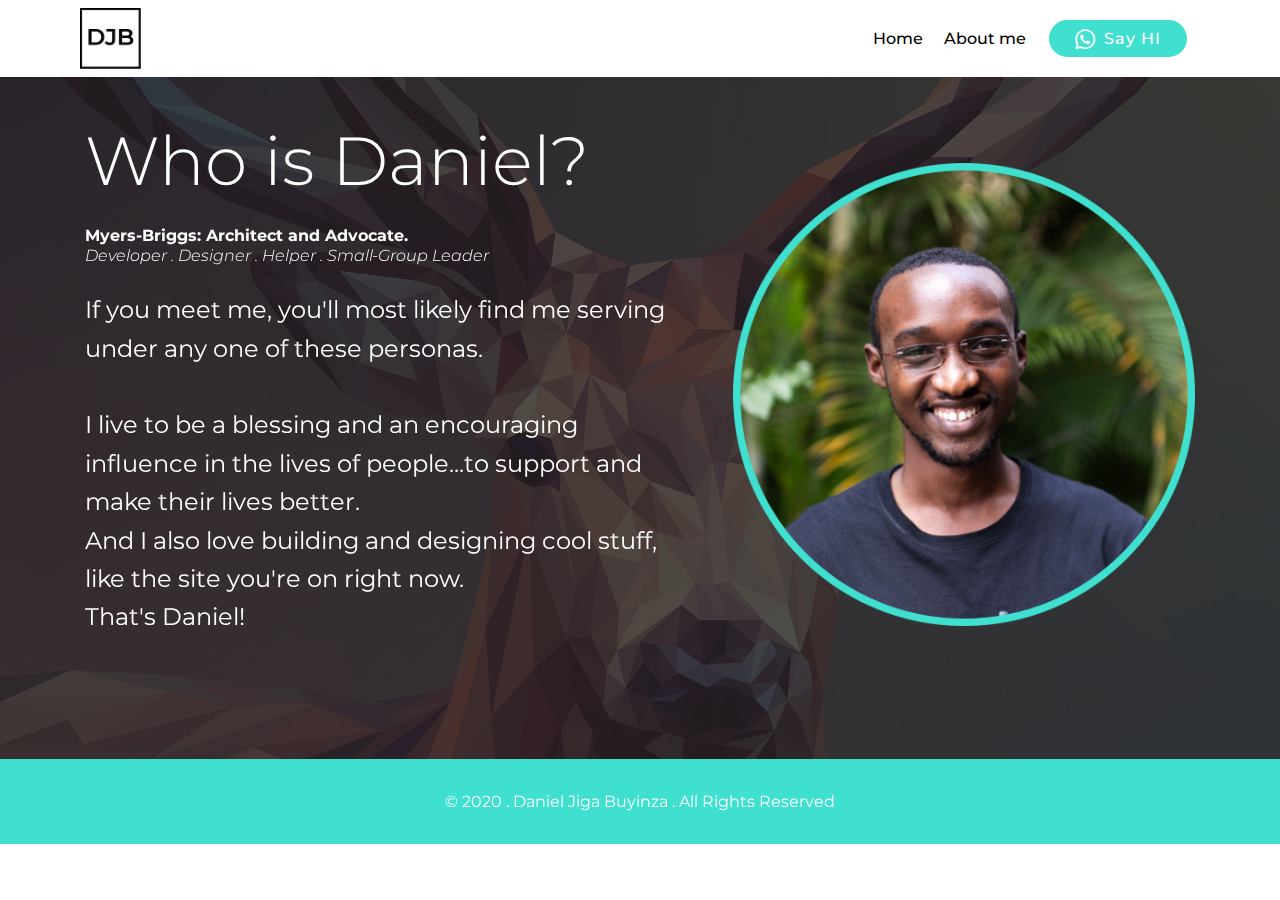
==== commit 103c4f29: "create github pages" ====
--- a/about-me.html
+++ b/about-me.html
@@ -71,7 +71,7 @@
     </nav>
 </section>
 
-<section class="engine"><a href="https://mobirise.info/g">build a website for free</a></section><section class="header3 cid-rZUsXA3Zaf mbr-parallax-background" id="header3-5">
+<section class="engine"><a href="https://mobirise.info/v">html templates</a></section><section class="header3 cid-rZUsXA3Zaf mbr-parallax-background" id="header3-5">
 
     
 
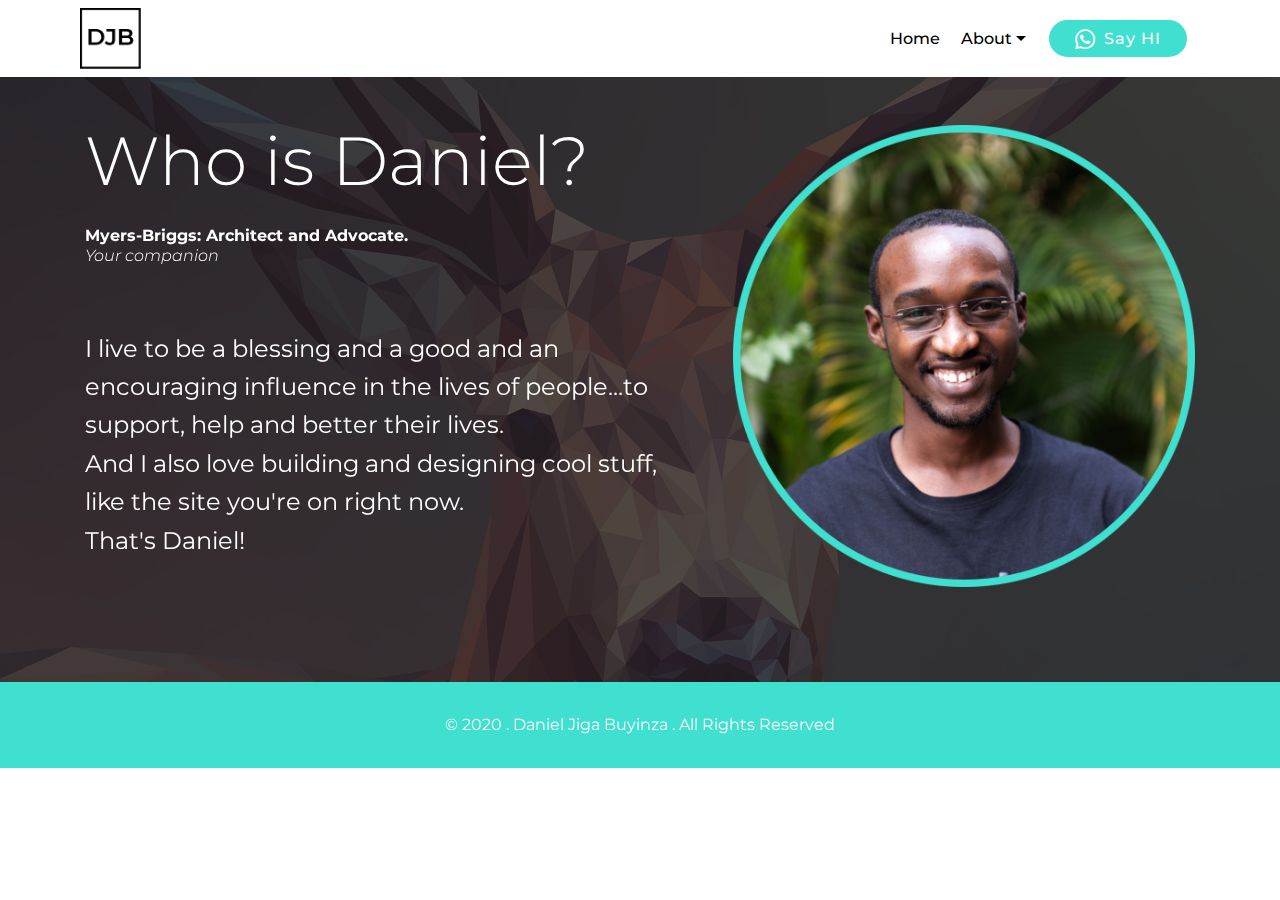
==== commit 45410110: "create github pages" ====
--- a/about-me.html
+++ b/about-me.html
@@ -65,13 +65,13 @@
         <div class="collapse navbar-collapse" id="navbarSupportedContent">
             <ul class="navbar-nav nav-dropdown" data-app-modern-menu="true"><li class="nav-item">
                     <a class="nav-link link text-black display-4" href="index.html">Home</a>
-                </li><li class="nav-item"><a class="nav-link link text-black display-4" href="about-me.html">About me</a></li></ul>
+                </li><li class="nav-item dropdown open"><a class="nav-link link text-black dropdown-toggle display-4" href="about-me.html" data-toggle="dropdown-submenu" aria-expanded="true">About</a><div class="dropdown-menu"><a class="text-black dropdown-item display-4" href="about-me.html">Daniel</a><a class="text-black dropdown-item display-4" href="daniel-the-listener.html" aria-expanded="true">Daniel the Listener</a></div></li></ul>
             <div class="navbar-buttons mbr-section-btn"><a class="btn btn-sm btn-primary display-4" href="https://wa.me/+256703824519"><span class="socicon socicon-whatsapp mbr-iconfont mbr-iconfont-btn" style="font-size: 20px;"></span>Say HI</a></div>
         </div>
     </nav>
 </section>
 
-<section class="engine"><a href="https://mobirise.info/v">html templates</a></section><section class="header3 cid-rZUsXA3Zaf mbr-parallax-background" id="header3-5">
+<section class="engine"><a href="https://mobirise.info/y">html web templates</a></section><section class="header3 cid-rZUsXA3Zaf mbr-parallax-background" id="header3-5">
 
     
 
@@ -87,9 +87,9 @@
             <div class="media-content">
                 <h1 class="mbr-section-title mbr-white pb-3 mbr-fonts-style display-1">
                     Who is Daniel?</h1>
-                <h3 class="mbr-section-subtitle align-left mbr-white mbr-light pb-3 mbr-fonts-style display-7"><strong>Myers-Briggs: Architect and Advocate.</strong><br><em>Developer . Designer . Helper . Small-Group Leader</em></h3>
+                <h3 class="mbr-section-subtitle align-left mbr-white mbr-light pb-3 mbr-fonts-style display-7"><strong>Myers-Briggs: Architect and Advocate.</strong><br><em>Your companion</em></h3>
                 <div class="mbr-section-text mbr-white pb-3 ">
-                    <p class="mbr-text mbr-fonts-style display-5">If you meet me, you'll most likely find me serving under any one of these personas.<br><br>I live to be a blessing and an encouraging influence in the lives of people...to support and make their lives better.<br>And I also love building and designing cool stuff, like the site you're on right now.<br>That's Daniel!</p>
+                    <p class="mbr-text mbr-fonts-style display-5"><br>I live to be a blessing and a good and an encouraging influence in the lives of people...to support, help and better their lives.<br>And I also love building and designing cool stuff, like the site you're on right now.<br>That's Daniel!</p>
                 </div>
                 
             </div>
--- a/assets/mobirise/css/mbr-additional.css
+++ b/assets/mobirise/css/mbr-additional.css
@@ -1908,3 +1908,434 @@
   padding-bottom: 30px;
   background-color: #40e0d0;
 }
+.cid-rZTgVJ7u8m .navbar {
+  background: #ffffff;
+  transition: none;
+  min-height: 77px;
+  padding: .5rem 0;
+}
+.cid-rZTgVJ7u8m .navbar-dropdown.bg-color.transparent.opened {
+  background: #ffffff;
+}
+.cid-rZTgVJ7u8m a {
+  font-style: normal;
+}
+.cid-rZTgVJ7u8m .nav-item span {
+  padding-right: 0.4em;
+  line-height: 0.5em;
+  vertical-align: text-bottom;
+  position: relative;
+  text-decoration: none;
+}
+.cid-rZTgVJ7u8m .nav-item a {
+  display: -webkit-flex;
+  align-items: center;
+  justify-content: center;
+  padding: 0.7rem 0 !important;
+  margin: 0rem .65rem !important;
+  -webkit-align-items: center;
+  -webkit-justify-content: center;
+}
+.cid-rZTgVJ7u8m .nav-item:focus,
+.cid-rZTgVJ7u8m .nav-link:focus {
+  outline: none;
+}
+.cid-rZTgVJ7u8m .btn {
+  padding: 0.4rem 1.5rem;
+  display: -webkit-inline-flex;
+  align-items: center;
+  -webkit-align-items: center;
+}
+.cid-rZTgVJ7u8m .btn .mbr-iconfont {
+  font-size: 1.6rem;
+}
+.cid-rZTgVJ7u8m .menu-logo {
+  margin-right: auto;
+}
+.cid-rZTgVJ7u8m .menu-logo .navbar-brand {
+  display: flex;
+  margin-left: 5rem;
+  padding: 0;
+  transition: padding .2s;
+  min-height: 3.8rem;
+  -webkit-align-items: center;
+  align-items: center;
+}
+.cid-rZTgVJ7u8m .menu-logo .navbar-brand .navbar-caption-wrap {
+  display: flex;
+  -webkit-align-items: center;
+  align-items: center;
+  word-break: break-word;
+  min-width: 7rem;
+  margin: .3rem 0;
+}
+.cid-rZTgVJ7u8m .menu-logo .navbar-brand .navbar-caption-wrap .navbar-caption {
+  line-height: 1.2rem !important;
+  padding-right: 2rem;
+}
+.cid-rZTgVJ7u8m .menu-logo .navbar-brand .navbar-logo {
+  font-size: 4rem;
+  transition: font-size 0.25s;
+}
+.cid-rZTgVJ7u8m .menu-logo .navbar-brand .navbar-logo img {
+  display: flex;
+}
+.cid-rZTgVJ7u8m .menu-logo .navbar-brand .navbar-logo .mbr-iconfont {
+  transition: font-size 0.25s;
+}
+.cid-rZTgVJ7u8m .menu-logo .navbar-brand .navbar-logo a {
+  display: inline-flex;
+}
+.cid-rZTgVJ7u8m .navbar-toggleable-sm .navbar-collapse {
+  justify-content: flex-end;
+  -webkit-justify-content: flex-end;
+  padding-right: 5rem;
+  width: auto;
+}
+.cid-rZTgVJ7u8m .navbar-toggleable-sm .navbar-collapse .navbar-nav {
+  flex-wrap: wrap;
+  -webkit-flex-wrap: wrap;
+  padding-left: 0;
+}
+.cid-rZTgVJ7u8m .navbar-toggleable-sm .navbar-collapse .navbar-nav .nav-item {
+  -webkit-align-self: center;
+  align-self: center;
+}
+.cid-rZTgVJ7u8m .navbar-toggleable-sm .navbar-collapse .navbar-buttons {
+  padding-left: 0;
+  padding-bottom: 0;
+}
+.cid-rZTgVJ7u8m .dropdown .dropdown-menu {
+  background: #ffffff;
+  visibility: hidden;
+  display: block;
+  position: absolute;
+  min-width: 5rem;
+  padding-top: 1.4rem;
+  padding-bottom: 1.4rem;
+  text-align: left;
+}
+.cid-rZTgVJ7u8m .dropdown .dropdown-menu .dropdown-item {
+  width: auto;
+  padding: 0.235em 1.5385em 0.235em 1.5385em !important;
+}
+.cid-rZTgVJ7u8m .dropdown .dropdown-menu .dropdown-item::after {
+  right: 0.5rem;
+}
+.cid-rZTgVJ7u8m .dropdown .dropdown-menu .dropdown-submenu {
+  margin: 0;
+}
+.cid-rZTgVJ7u8m .dropdown.open > .dropdown-menu {
+  visibility: visible;
+}
+.cid-rZTgVJ7u8m .navbar-toggleable-sm.opened:after {
+  position: absolute;
+  width: 100vw;
+  height: 100vh;
+  content: '';
+  background-color: rgba(0, 0, 0, 0.1);
+  left: 0;
+  bottom: 0;
+  transform: translateY(100%);
+  -webkit-transform: translateY(100%);
+  z-index: 1000;
+}
+.cid-rZTgVJ7u8m .navbar.navbar-short {
+  min-height: 60px;
+  transition: all .2s;
+}
+.cid-rZTgVJ7u8m .navbar.navbar-short .navbar-toggler-right {
+  top: 20px;
+}
+.cid-rZTgVJ7u8m .navbar.navbar-short .navbar-logo a {
+  font-size: 2.5rem !important;
+  line-height: 2.5rem;
+  transition: font-size 0.25s;
+}
+.cid-rZTgVJ7u8m .navbar.navbar-short .navbar-logo a .mbr-iconfont {
+  font-size: 2.5rem !important;
+}
+.cid-rZTgVJ7u8m .navbar.navbar-short .navbar-logo a img {
+  height: 3rem !important;
+}
+.cid-rZTgVJ7u8m .navbar.navbar-short .navbar-brand {
+  min-height: 3rem;
+}
+.cid-rZTgVJ7u8m button.navbar-toggler {
+  width: 31px;
+  height: 18px;
+  cursor: pointer;
+  transition: all .2s;
+  top: 1.5rem;
+  right: 1rem;
+}
+.cid-rZTgVJ7u8m button.navbar-toggler:focus {
+  outline: none;
+}
+.cid-rZTgVJ7u8m button.navbar-toggler .hamburger span {
+  position: absolute;
+  right: 0;
+  width: 30px;
+  height: 2px;
+  border-right: 5px;
+  background-color: #333333;
+}
+.cid-rZTgVJ7u8m button.navbar-toggler .hamburger span:nth-child(1) {
+  top: 0;
+  transition: all .2s;
+}
+.cid-rZTgVJ7u8m button.navbar-toggler .hamburger span:nth-child(2) {
+  top: 8px;
+  transition: all .15s;
+}
+.cid-rZTgVJ7u8m button.navbar-toggler .hamburger span:nth-child(3) {
+  top: 8px;
+  transition: all .15s;
+}
+.cid-rZTgVJ7u8m button.navbar-toggler .hamburger span:nth-child(4) {
+  top: 16px;
+  transition: all .2s;
+}
+.cid-rZTgVJ7u8m nav.opened .hamburger span:nth-child(1) {
+  top: 8px;
+  width: 0;
+  opacity: 0;
+  right: 50%;
+  transition: all .2s;
+}
+.cid-rZTgVJ7u8m nav.opened .hamburger span:nth-child(2) {
+  -webkit-transform: rotate(45deg);
+  transform: rotate(45deg);
+  transition: all .25s;
+}
+.cid-rZTgVJ7u8m nav.opened .hamburger span:nth-child(3) {
+  -webkit-transform: rotate(-45deg);
+  transform: rotate(-45deg);
+  transition: all .25s;
+}
+.cid-rZTgVJ7u8m nav.opened .hamburger span:nth-child(4) {
+  top: 8px;
+  width: 0;
+  opacity: 0;
+  right: 50%;
+  transition: all .2s;
+}
+.cid-rZTgVJ7u8m .collapsed.navbar-expand {
+  flex-direction: column;
+  -webkit-flex-direction: column;
+}
+.cid-rZTgVJ7u8m .collapsed .btn {
+  display: -webkit-flex;
+}
+.cid-rZTgVJ7u8m .collapsed .navbar-collapse {
+  display: none !important;
+  padding-right: 0 !important;
+}
+.cid-rZTgVJ7u8m .collapsed .navbar-collapse.collapsing,
+.cid-rZTgVJ7u8m .collapsed .navbar-collapse.show {
+  display: block !important;
+}
+.cid-rZTgVJ7u8m .collapsed .navbar-collapse.collapsing .navbar-nav,
+.cid-rZTgVJ7u8m .collapsed .navbar-collapse.show .navbar-nav {
+  display: block;
+  text-align: center;
+}
+.cid-rZTgVJ7u8m .collapsed .navbar-collapse.collapsing .navbar-nav .nav-item,
+.cid-rZTgVJ7u8m .collapsed .navbar-collapse.show .navbar-nav .nav-item {
+  clear: both;
+}
+.cid-rZTgVJ7u8m .collapsed .navbar-collapse.collapsing .navbar-buttons,
+.cid-rZTgVJ7u8m .collapsed .navbar-collapse.show .navbar-buttons {
+  text-align: center;
+}
+.cid-rZTgVJ7u8m .collapsed .navbar-collapse.collapsing .navbar-buttons:last-child,
+.cid-rZTgVJ7u8m .collapsed .navbar-collapse.show .navbar-buttons:last-child {
+  margin-bottom: 1rem;
+}
+@media (min-width: 1024px) {
+  .cid-rZTgVJ7u8m .collapsed:not(.navbar-short) .navbar-collapse {
+    max-height: calc(98.5vh - 3.8rem);
+  }
+}
+.cid-rZTgVJ7u8m .collapsed button.navbar-toggler {
+  display: block;
+}
+.cid-rZTgVJ7u8m .collapsed .navbar-brand {
+  margin-left: 1rem !important;
+}
+.cid-rZTgVJ7u8m .collapsed .navbar-toggleable-sm {
+  flex-direction: column;
+  -webkit-flex-direction: column;
+}
+.cid-rZTgVJ7u8m .collapsed .dropdown .dropdown-menu {
+  width: 100%;
+  text-align: center;
+  position: relative;
+  opacity: 0;
+  overflow: hidden;
+  display: block;
+  height: 0;
+  visibility: hidden;
+  padding: 0;
+  transition-duration: .5s;
+  transition-property: opacity,padding,height;
+}
+.cid-rZTgVJ7u8m .collapsed .dropdown.open > .dropdown-menu {
+  position: relative;
+  opacity: 1;
+  height: auto;
+  padding: 1.4rem 0;
+  visibility: visible;
+}
+.cid-rZTgVJ7u8m .collapsed .dropdown .dropdown-submenu {
+  left: 0;
+  text-align: center;
+  width: 100%;
+}
+.cid-rZTgVJ7u8m .collapsed .dropdown .dropdown-toggle[data-toggle="dropdown-submenu"]::after {
+  margin-top: 0;
+  position: inherit;
+  right: 0;
+  top: 50%;
+  display: inline-block;
+  width: 0;
+  height: 0;
+  margin-left: .3em;
+  vertical-align: middle;
+  content: "";
+  border-top: .30em solid;
+  border-right: .30em solid transparent;
+  border-left: .30em solid transparent;
+}
+@media (max-width: 1023px) {
+  .cid-rZTgVJ7u8m.navbar-expand {
+    flex-direction: column;
+    -webkit-flex-direction: column;
+  }
+  .cid-rZTgVJ7u8m img {
+    height: 3.8rem !important;
+  }
+  .cid-rZTgVJ7u8m .btn {
+    display: -webkit-flex;
+  }
+  .cid-rZTgVJ7u8m button.navbar-toggler {
+    display: block;
+  }
+  .cid-rZTgVJ7u8m .navbar-brand {
+    margin-left: 1rem !important;
+  }
+  .cid-rZTgVJ7u8m .navbar-toggleable-sm {
+    flex-direction: column;
+    -webkit-flex-direction: column;
+  }
+  .cid-rZTgVJ7u8m .navbar-collapse {
+    display: none !important;
+    padding-right: 0 !important;
+  }
+  .cid-rZTgVJ7u8m .navbar-collapse.collapsing,
+  .cid-rZTgVJ7u8m .navbar-collapse.show {
+    display: block !important;
+  }
+  .cid-rZTgVJ7u8m .navbar-collapse.collapsing .navbar-nav,
+  .cid-rZTgVJ7u8m .navbar-collapse.show .navbar-nav {
+    display: block;
+    text-align: center;
+  }
+  .cid-rZTgVJ7u8m .navbar-collapse.collapsing .navbar-nav .nav-item,
+  .cid-rZTgVJ7u8m .navbar-collapse.show .navbar-nav .nav-item {
+    clear: both;
+  }
+  .cid-rZTgVJ7u8m .navbar-collapse.collapsing .navbar-buttons,
+  .cid-rZTgVJ7u8m .navbar-collapse.show .navbar-buttons {
+    text-align: center;
+  }
+  .cid-rZTgVJ7u8m .navbar-collapse.collapsing .navbar-buttons:last-child,
+  .cid-rZTgVJ7u8m .navbar-collapse.show .navbar-buttons:last-child {
+    margin-bottom: 1rem;
+  }
+  .cid-rZTgVJ7u8m .dropdown .dropdown-menu {
+    width: 100%;
+    text-align: center;
+    position: relative;
+    opacity: 0;
+    overflow: hidden;
+    display: block;
+    height: 0;
+    visibility: hidden;
+    padding: 0;
+    transition-duration: .5s;
+    transition-property: opacity,padding,height;
+  }
+  .cid-rZTgVJ7u8m .dropdown.open > .dropdown-menu {
+    position: relative;
+    opacity: 1;
+    height: auto;
+    padding: 1.4rem 0;
+    visibility: visible;
+  }
+  .cid-rZTgVJ7u8m .dropdown .dropdown-submenu {
+    left: 0;
+    text-align: center;
+    width: 100%;
+  }
+  .cid-rZTgVJ7u8m .dropdown .dropdown-toggle[data-toggle="dropdown-submenu"]::after {
+    margin-top: 0;
+    position: inherit;
+    right: 0;
+    top: 50%;
+    display: inline-block;
+    width: 0;
+    height: 0;
+    margin-left: .3em;
+    vertical-align: middle;
+    content: "";
+    border-top: .30em solid;
+    border-right: .30em solid transparent;
+    border-left: .30em solid transparent;
+  }
+}
+@media (min-width: 767px) {
+  .cid-rZTgVJ7u8m .menu-logo {
+    flex-shrink: 0;
+    -webkit-flex-shrink: 0;
+  }
+}
+.cid-rZTgVJ7u8m .navbar-collapse {
+  flex-basis: auto;
+  -webkit-flex-basis: auto;
+}
+.cid-rZTgVJ7u8m .nav-link:hover,
+.cid-rZTgVJ7u8m .dropdown-item:hover {
+  color: #40e0d0 !important;
+}
+.cid-rZUzUq5xth {
+  padding-top: 30px;
+  padding-bottom: 30px;
+  background-color: #40e0d0;
+}
+.cid-s5hB7nXEm6 {
+  padding-top: 120px;
+  padding-bottom: 90px;
+  background-image: url("../../../assets/images/mbr-1.jpg");
+}
+.cid-s5hB7nXEm6 .media-container-row {
+  flex-direction: row-reverse;
+  -webkit-flex-direction: row-reverse;
+}
+@media (min-width: 992px) {
+  .cid-s5hB7nXEm6 .mbr-figure {
+    padding-right: 4rem;
+    padding-right: 0;
+    padding-left: 4rem;
+  }
+}
+@media (max-width: 991px) {
+  .cid-s5hB7nXEm6 .mbr-figure {
+    padding-bottom: 3rem;
+  }
+}
+@media (max-width: 767px) {
+  .cid-s5hB7nXEm6 .mbr-text {
+    text-align: center;
+  }
+}
--- a/assets/mobirise/css/mbr-additional.css
+++ b/assets/mobirise/css/mbr-additional.css
@@ -1908,3 +1908,434 @@
   padding-bottom: 30px;
   background-color: #40e0d0;
 }
+.cid-rZTgVJ7u8m .navbar {
+  background: #ffffff;
+  transition: none;
+  min-height: 77px;
+  padding: .5rem 0;
+}
+.cid-rZTgVJ7u8m .navbar-dropdown.bg-color.transparent.opened {
+  background: #ffffff;
+}
+.cid-rZTgVJ7u8m a {
+  font-style: normal;
+}
+.cid-rZTgVJ7u8m .nav-item span {
+  padding-right: 0.4em;
+  line-height: 0.5em;
+  vertical-align: text-bottom;
+  position: relative;
+  text-decoration: none;
+}
+.cid-rZTgVJ7u8m .nav-item a {
+  display: -webkit-flex;
+  align-items: center;
+  justify-content: center;
+  padding: 0.7rem 0 !important;
+  margin: 0rem .65rem !important;
+  -webkit-align-items: center;
+  -webkit-justify-content: center;
+}
+.cid-rZTgVJ7u8m .nav-item:focus,
+.cid-rZTgVJ7u8m .nav-link:focus {
+  outline: none;
+}
+.cid-rZTgVJ7u8m .btn {
+  padding: 0.4rem 1.5rem;
+  display: -webkit-inline-flex;
+  align-items: center;
+  -webkit-align-items: center;
+}
+.cid-rZTgVJ7u8m .btn .mbr-iconfont {
+  font-size: 1.6rem;
+}
+.cid-rZTgVJ7u8m .menu-logo {
+  margin-right: auto;
+}
+.cid-rZTgVJ7u8m .menu-logo .navbar-brand {
+  display: flex;
+  margin-left: 5rem;
+  padding: 0;
+  transition: padding .2s;
+  min-height: 3.8rem;
+  -webkit-align-items: center;
+  align-items: center;
+}
+.cid-rZTgVJ7u8m .menu-logo .navbar-brand .navbar-caption-wrap {
+  display: flex;
+  -webkit-align-items: center;
+  align-items: center;
+  word-break: break-word;
+  min-width: 7rem;
+  margin: .3rem 0;
+}
+.cid-rZTgVJ7u8m .menu-logo .navbar-brand .navbar-caption-wrap .navbar-caption {
+  line-height: 1.2rem !important;
+  padding-right: 2rem;
+}
+.cid-rZTgVJ7u8m .menu-logo .navbar-brand .navbar-logo {
+  font-size: 4rem;
+  transition: font-size 0.25s;
+}
+.cid-rZTgVJ7u8m .menu-logo .navbar-brand .navbar-logo img {
+  display: flex;
+}
+.cid-rZTgVJ7u8m .menu-logo .navbar-brand .navbar-logo .mbr-iconfont {
+  transition: font-size 0.25s;
+}
+.cid-rZTgVJ7u8m .menu-logo .navbar-brand .navbar-logo a {
+  display: inline-flex;
+}
+.cid-rZTgVJ7u8m .navbar-toggleable-sm .navbar-collapse {
+  justify-content: flex-end;
+  -webkit-justify-content: flex-end;
+  padding-right: 5rem;
+  width: auto;
+}
+.cid-rZTgVJ7u8m .navbar-toggleable-sm .navbar-collapse .navbar-nav {
+  flex-wrap: wrap;
+  -webkit-flex-wrap: wrap;
+  padding-left: 0;
+}
+.cid-rZTgVJ7u8m .navbar-toggleable-sm .navbar-collapse .navbar-nav .nav-item {
+  -webkit-align-self: center;
+  align-self: center;
+}
+.cid-rZTgVJ7u8m .navbar-toggleable-sm .navbar-collapse .navbar-buttons {
+  padding-left: 0;
+  padding-bottom: 0;
+}
+.cid-rZTgVJ7u8m .dropdown .dropdown-menu {
+  background: #ffffff;
+  visibility: hidden;
+  display: block;
+  position: absolute;
+  min-width: 5rem;
+  padding-top: 1.4rem;
+  padding-bottom: 1.4rem;
+  text-align: left;
+}
+.cid-rZTgVJ7u8m .dropdown .dropdown-menu .dropdown-item {
+  width: auto;
+  padding: 0.235em 1.5385em 0.235em 1.5385em !important;
+}
+.cid-rZTgVJ7u8m .dropdown .dropdown-menu .dropdown-item::after {
+  right: 0.5rem;
+}
+.cid-rZTgVJ7u8m .dropdown .dropdown-menu .dropdown-submenu {
+  margin: 0;
+}
+.cid-rZTgVJ7u8m .dropdown.open > .dropdown-menu {
+  visibility: visible;
+}
+.cid-rZTgVJ7u8m .navbar-toggleable-sm.opened:after {
+  position: absolute;
+  width: 100vw;
+  height: 100vh;
+  content: '';
+  background-color: rgba(0, 0, 0, 0.1);
+  left: 0;
+  bottom: 0;
+  transform: translateY(100%);
+  -webkit-transform: translateY(100%);
+  z-index: 1000;
+}
+.cid-rZTgVJ7u8m .navbar.navbar-short {
+  min-height: 60px;
+  transition: all .2s;
+}
+.cid-rZTgVJ7u8m .navbar.navbar-short .navbar-toggler-right {
+  top: 20px;
+}
+.cid-rZTgVJ7u8m .navbar.navbar-short .navbar-logo a {
+  font-size: 2.5rem !important;
+  line-height: 2.5rem;
+  transition: font-size 0.25s;
+}
+.cid-rZTgVJ7u8m .navbar.navbar-short .navbar-logo a .mbr-iconfont {
+  font-size: 2.5rem !important;
+}
+.cid-rZTgVJ7u8m .navbar.navbar-short .navbar-logo a img {
+  height: 3rem !important;
+}
+.cid-rZTgVJ7u8m .navbar.navbar-short .navbar-brand {
+  min-height: 3rem;
+}
+.cid-rZTgVJ7u8m button.navbar-toggler {
+  width: 31px;
+  height: 18px;
+  cursor: pointer;
+  transition: all .2s;
+  top: 1.5rem;
+  right: 1rem;
+}
+.cid-rZTgVJ7u8m button.navbar-toggler:focus {
+  outline: none;
+}
+.cid-rZTgVJ7u8m button.navbar-toggler .hamburger span {
+  position: absolute;
+  right: 0;
+  width: 30px;
+  height: 2px;
+  border-right: 5px;
+  background-color: #333333;
+}
+.cid-rZTgVJ7u8m button.navbar-toggler .hamburger span:nth-child(1) {
+  top: 0;
+  transition: all .2s;
+}
+.cid-rZTgVJ7u8m button.navbar-toggler .hamburger span:nth-child(2) {
+  top: 8px;
+  transition: all .15s;
+}
+.cid-rZTgVJ7u8m button.navbar-toggler .hamburger span:nth-child(3) {
+  top: 8px;
+  transition: all .15s;
+}
+.cid-rZTgVJ7u8m button.navbar-toggler .hamburger span:nth-child(4) {
+  top: 16px;
+  transition: all .2s;
+}
+.cid-rZTgVJ7u8m nav.opened .hamburger span:nth-child(1) {
+  top: 8px;
+  width: 0;
+  opacity: 0;
+  right: 50%;
+  transition: all .2s;
+}
+.cid-rZTgVJ7u8m nav.opened .hamburger span:nth-child(2) {
+  -webkit-transform: rotate(45deg);
+  transform: rotate(45deg);
+  transition: all .25s;
+}
+.cid-rZTgVJ7u8m nav.opened .hamburger span:nth-child(3) {
+  -webkit-transform: rotate(-45deg);
+  transform: rotate(-45deg);
+  transition: all .25s;
+}
+.cid-rZTgVJ7u8m nav.opened .hamburger span:nth-child(4) {
+  top: 8px;
+  width: 0;
+  opacity: 0;
+  right: 50%;
+  transition: all .2s;
+}
+.cid-rZTgVJ7u8m .collapsed.navbar-expand {
+  flex-direction: column;
+  -webkit-flex-direction: column;
+}
+.cid-rZTgVJ7u8m .collapsed .btn {
+  display: -webkit-flex;
+}
+.cid-rZTgVJ7u8m .collapsed .navbar-collapse {
+  display: none !important;
+  padding-right: 0 !important;
+}
+.cid-rZTgVJ7u8m .collapsed .navbar-collapse.collapsing,
+.cid-rZTgVJ7u8m .collapsed .navbar-collapse.show {
+  display: block !important;
+}
+.cid-rZTgVJ7u8m .collapsed .navbar-collapse.collapsing .navbar-nav,
+.cid-rZTgVJ7u8m .collapsed .navbar-collapse.show .navbar-nav {
+  display: block;
+  text-align: center;
+}
+.cid-rZTgVJ7u8m .collapsed .navbar-collapse.collapsing .navbar-nav .nav-item,
+.cid-rZTgVJ7u8m .collapsed .navbar-collapse.show .navbar-nav .nav-item {
+  clear: both;
+}
+.cid-rZTgVJ7u8m .collapsed .navbar-collapse.collapsing .navbar-buttons,
+.cid-rZTgVJ7u8m .collapsed .navbar-collapse.show .navbar-buttons {
+  text-align: center;
+}
+.cid-rZTgVJ7u8m .collapsed .navbar-collapse.collapsing .navbar-buttons:last-child,
+.cid-rZTgVJ7u8m .collapsed .navbar-collapse.show .navbar-buttons:last-child {
+  margin-bottom: 1rem;
+}
+@media (min-width: 1024px) {
+  .cid-rZTgVJ7u8m .collapsed:not(.navbar-short) .navbar-collapse {
+    max-height: calc(98.5vh - 3.8rem);
+  }
+}
+.cid-rZTgVJ7u8m .collapsed button.navbar-toggler {
+  display: block;
+}
+.cid-rZTgVJ7u8m .collapsed .navbar-brand {
+  margin-left: 1rem !important;
+}
+.cid-rZTgVJ7u8m .collapsed .navbar-toggleable-sm {
+  flex-direction: column;
+  -webkit-flex-direction: column;
+}
+.cid-rZTgVJ7u8m .collapsed .dropdown .dropdown-menu {
+  width: 100%;
+  text-align: center;
+  position: relative;
+  opacity: 0;
+  overflow: hidden;
+  display: block;
+  height: 0;
+  visibility: hidden;
+  padding: 0;
+  transition-duration: .5s;
+  transition-property: opacity,padding,height;
+}
+.cid-rZTgVJ7u8m .collapsed .dropdown.open > .dropdown-menu {
+  position: relative;
+  opacity: 1;
+  height: auto;
+  padding: 1.4rem 0;
+  visibility: visible;
+}
+.cid-rZTgVJ7u8m .collapsed .dropdown .dropdown-submenu {
+  left: 0;
+  text-align: center;
+  width: 100%;
+}
+.cid-rZTgVJ7u8m .collapsed .dropdown .dropdown-toggle[data-toggle="dropdown-submenu"]::after {
+  margin-top: 0;
+  position: inherit;
+  right: 0;
+  top: 50%;
+  display: inline-block;
+  width: 0;
+  height: 0;
+  margin-left: .3em;
+  vertical-align: middle;
+  content: "";
+  border-top: .30em solid;
+  border-right: .30em solid transparent;
+  border-left: .30em solid transparent;
+}
+@media (max-width: 1023px) {
+  .cid-rZTgVJ7u8m.navbar-expand {
+    flex-direction: column;
+    -webkit-flex-direction: column;
+  }
+  .cid-rZTgVJ7u8m img {
+    height: 3.8rem !important;
+  }
+  .cid-rZTgVJ7u8m .btn {
+    display: -webkit-flex;
+  }
+  .cid-rZTgVJ7u8m button.navbar-toggler {
+    display: block;
+  }
+  .cid-rZTgVJ7u8m .navbar-brand {
+    margin-left: 1rem !important;
+  }
+  .cid-rZTgVJ7u8m .navbar-toggleable-sm {
+    flex-direction: column;
+    -webkit-flex-direction: column;
+  }
+  .cid-rZTgVJ7u8m .navbar-collapse {
+    display: none !important;
+    padding-right: 0 !important;
+  }
+  .cid-rZTgVJ7u8m .navbar-collapse.collapsing,
+  .cid-rZTgVJ7u8m .navbar-collapse.show {
+    display: block !important;
+  }
+  .cid-rZTgVJ7u8m .navbar-collapse.collapsing .navbar-nav,
+  .cid-rZTgVJ7u8m .navbar-collapse.show .navbar-nav {
+    display: block;
+    text-align: center;
+  }
+  .cid-rZTgVJ7u8m .navbar-collapse.collapsing .navbar-nav .nav-item,
+  .cid-rZTgVJ7u8m .navbar-collapse.show .navbar-nav .nav-item {
+    clear: both;
+  }
+  .cid-rZTgVJ7u8m .navbar-collapse.collapsing .navbar-buttons,
+  .cid-rZTgVJ7u8m .navbar-collapse.show .navbar-buttons {
+    text-align: center;
+  }
+  .cid-rZTgVJ7u8m .navbar-collapse.collapsing .navbar-buttons:last-child,
+  .cid-rZTgVJ7u8m .navbar-collapse.show .navbar-buttons:last-child {
+    margin-bottom: 1rem;
+  }
+  .cid-rZTgVJ7u8m .dropdown .dropdown-menu {
+    width: 100%;
+    text-align: center;
+    position: relative;
+    opacity: 0;
+    overflow: hidden;
+    display: block;
+    height: 0;
+    visibility: hidden;
+    padding: 0;
+    transition-duration: .5s;
+    transition-property: opacity,padding,height;
+  }
+  .cid-rZTgVJ7u8m .dropdown.open > .dropdown-menu {
+    position: relative;
+    opacity: 1;
+    height: auto;
+    padding: 1.4rem 0;
+    visibility: visible;
+  }
+  .cid-rZTgVJ7u8m .dropdown .dropdown-submenu {
+    left: 0;
+    text-align: center;
+    width: 100%;
+  }
+  .cid-rZTgVJ7u8m .dropdown .dropdown-toggle[data-toggle="dropdown-submenu"]::after {
+    margin-top: 0;
+    position: inherit;
+    right: 0;
+    top: 50%;
+    display: inline-block;
+    width: 0;
+    height: 0;
+    margin-left: .3em;
+    vertical-align: middle;
+    content: "";
+    border-top: .30em solid;
+    border-right: .30em solid transparent;
+    border-left: .30em solid transparent;
+  }
+}
+@media (min-width: 767px) {
+  .cid-rZTgVJ7u8m .menu-logo {
+    flex-shrink: 0;
+    -webkit-flex-shrink: 0;
+  }
+}
+.cid-rZTgVJ7u8m .navbar-collapse {
+  flex-basis: auto;
+  -webkit-flex-basis: auto;
+}
+.cid-rZTgVJ7u8m .nav-link:hover,
+.cid-rZTgVJ7u8m .dropdown-item:hover {
+  color: #40e0d0 !important;
+}
+.cid-rZUzUq5xth {
+  padding-top: 30px;
+  padding-bottom: 30px;
+  background-color: #40e0d0;
+}
+.cid-s5hB7nXEm6 {
+  padding-top: 120px;
+  padding-bottom: 90px;
+  background-image: url("../../../assets/images/mbr-1.jpg");
+}
+.cid-s5hB7nXEm6 .media-container-row {
+  flex-direction: row-reverse;
+  -webkit-flex-direction: row-reverse;
+}
+@media (min-width: 992px) {
+  .cid-s5hB7nXEm6 .mbr-figure {
+    padding-right: 4rem;
+    padding-right: 0;
+    padding-left: 4rem;
+  }
+}
+@media (max-width: 991px) {
+  .cid-s5hB7nXEm6 .mbr-figure {
+    padding-bottom: 3rem;
+  }
+}
+@media (max-width: 767px) {
+  .cid-s5hB7nXEm6 .mbr-text {
+    text-align: center;
+  }
+}
